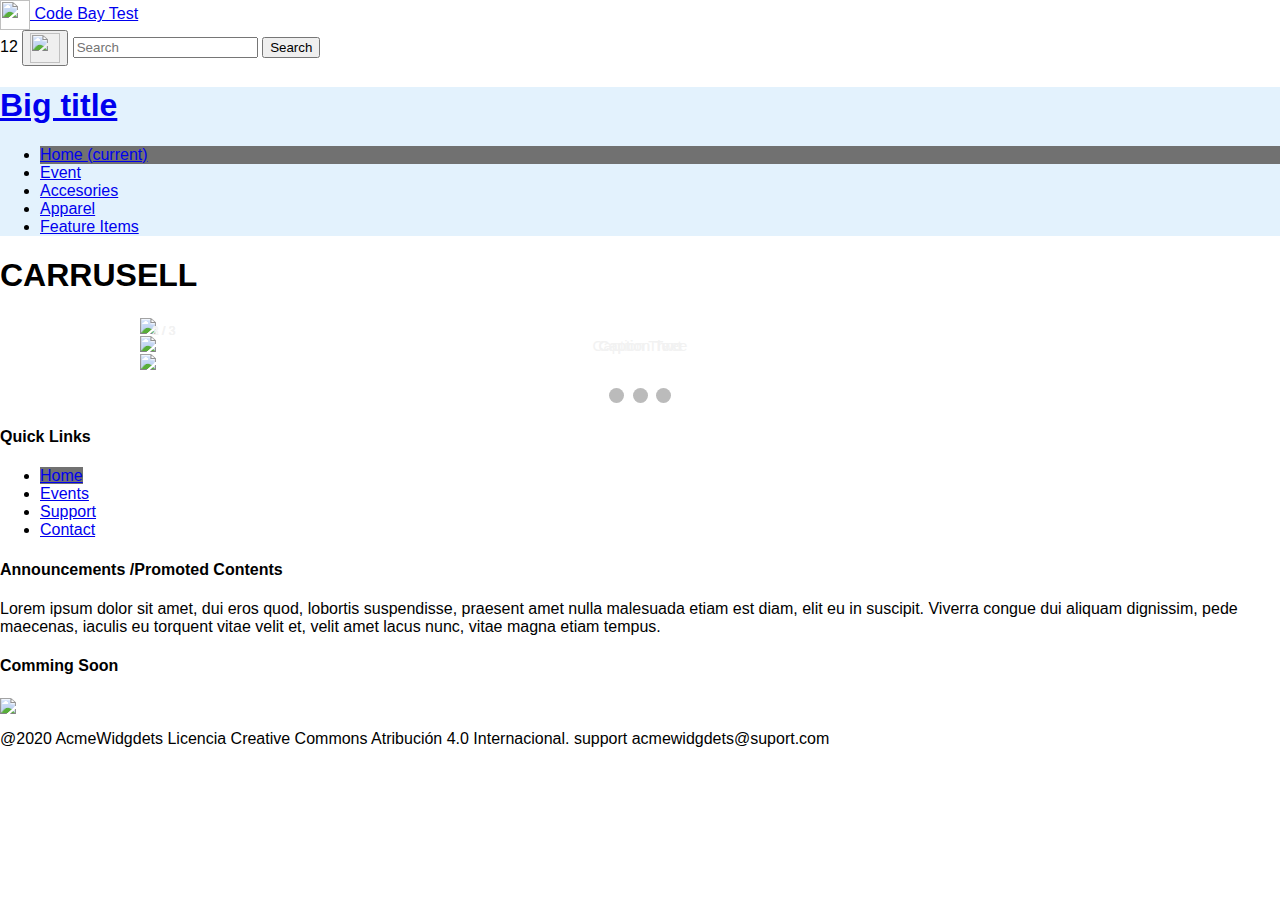
==== index.html @ 85207d24 "add ++" ====
<!DOCTYPE html>
<html lang="en">

<head>
 <meta charset="UTF-8">
 <meta name="viewport" content="width=device-width, initial-scale=1.0">
 <meta http-equiv="X-UA-Compatible" content="ie=edge">

 <link rel="stylesheet" href="css/bootstrap.min.css">
 <link rel="stylesheet" href="css/style.css">

 <script defer src="js/jquery-3.4.1.slim.min.js"></script>
 <script defer src="js/popper.min.js"></script>
 <script defer src="js/bootstrap.min.js"></script>
 <script defer src="js/main.js"></script>

 <title>Code Bay Test jmb</title>
</head>

<body>
 <nav class="navbar navbar-dark bg-secondary">
  <a class="navbar-brand" href="#">
   <img src="assets/smile.svg" width="30" height="30" alt="">
   Code Bay Test
  </a>
  <form class="form-inline">

   <span class="badge badge-secondary">12</span>

   <button type="button" class="btn btn-lg btn-outline-light" data-toggle="popover" title="Popover title"
    data-content="And here's some amazing content. It's very engaging. Right?">
    <img src="assets/shopping-cart.svg" width="30" height="30" alt="">
   </button>

   <input class="form-control mr-sm-2" type="search" placeholder="Search" aria-label="Search">
   <button class="btn btn-outline-success my-2 my-sm-0" type="submit">Search</button>
  </form>
 </nav>


 <div>
  <nav class="navbar navbar-light" style="background-color: #e3f2fd;"">
   <a class=" navbar-brand" href="#">
   <span>
    <h1>Big title</h1>
   </span>
   </a>
   <ul class="nav justify-content-end">
    <li class="nav-item active">
     <a class="nav-link" href="#">Home <span class="sr-only">(current)</span></a>
    </li>
    <li class="nav-item">
     <a class="nav-link" href="#">Event</a>
    </li>
    <li class="nav-item">
     <a class="nav-link" href="#">Accesories</a>
    </li>
    <li class="nav-item">
     <a class="nav-link" href="#">Apparel</a>
    </li>
    <li class="nav-item">
     <a class="nav-link" href="#">Feature Items</a>
   </ul>
  </nav>
 </div>

 <div class="container">
  <h1>CARRUSELL</h1>

  <div class="slideshow-container">

   <div class="mySlides ">
    <div class="numbertext">1 / 3</div>
    <img src="http://placekitten.com/g/600/600">
    <div class="text">Caption Text</div>
   </div>

   <div class="mySlides ">
    <div class="numbertext">2 / 3</div>
    <img src="http://placekitten.com/600/600">
    <div class="text">Caption Two</div>
   </div>

   <div class="mySlides ">
    <div class="numbertext">3 / 3</div>
    <img src="http://placekitten.com/g/600/600">
    <div class="text">Caption Three</div>
   </div>

   <a class="prev" onclick="plusSlides(-1)">&#10094;</a>
   <a class="next" onclick="plusSlides(1)">&#10095;</a>

  </div>
  <br>

  <div style="text-align:center">
   <span class="dot" onclick="currentSlide(1)"></span>
   <span class="dot" onclick="currentSlide(2)"></span>
   <span class="dot" onclick="currentSlide(3)"></span>
  </div>

 </div>






 <!-- footer -->
 <nav class="navbar  navbar-light bg-light">

  <div class="row">

   <div class="col-4">
    <h4><strong>Quick Links</strong></h4>
    <ul class="nav flex-column">
     <li class="nav-item">
      <a class="nav-link active" href="#">Home</a>
     </li>
     <li class="nav-item">
      <a class="nav-link" href="#">Events</a>
     </li>
     <li class="nav-item">
      <a class="nav-link" href="#">Support</a>
     </li>
     <li class="nav-item">
      <a class="nav-link" href=" #">Contact</a>
     </li>
    </ul>
   </div>

   <div class="col-4">
    <h4><strong>Announcements /Promoted Contents</strong></h4>
    <span>
     Lorem ipsum dolor sit amet, dui eros quod, lobortis suspendisse, praesent amet nulla malesuada etiam est diam,
     elit eu in suscipit. Viverra congue dui aliquam dignissim, pede maecenas, iaculis eu torquent vitae velit et,
     velit amet lacus nunc, vitae magna etiam tempus.
    </span>
   </div>

   <div class="col-4 text-right">
    <h4><strong>Comming Soon</strong></h4>
    <img src="assets/img/900.jpg" width="200" class="" />
   </div>

  </div>
 </nav>
 <!-- fixed-bottom -->
 <div class=" row justify-content-center">
  <p class="text-muted text-center">
   @2020 AcmeWidgdets
   <span>
    Licencia Creative Commons Atribución 4.0 Internacional.
   </span>
   <span>support acmewidgdets@suport.com</span>
  </p>
 </div>


</body>


</html>

<!-- justify-content-end -->
<!-- <form class="navbar navbar-expand-lg navbar-light bg-light "> -->
<!-- <button class="navbar-toggler" type="button" data-toggle="collapse" data-target="#navbarSupportedContent"
  aria-controls="navbarSupportedContent" aria-expanded="false" aria-label="Toggle navigation">
  <span class="navbar-toggler-icon"></span>
 </button> -->
<!-- <div class="justify-content-end collapse navbar-collapse" id="navbarSupportedContent"> -->
<!-- <ul class="navbar-nav justify-content-end">
  <li class="nav-item active">
   <a class="nav-link" href="#">Home <span class="sr-only">(current)</span></a>
  </li>
  <li class="nav-item">
   <a class="nav-link" href="#">Event</a>
  </li>
  <li class="nav-item">
   <a class="nav-link" href="#">Accesories</a>
  </li>
  <li class="nav-item">
   <a class="nav-link" href="#">Apparel</a>
  </li>
  <li class="nav-item">
   <a class="nav-link" href="#">Feature Items</a>
  </li>
 </ul> -->

<!-- </form> -->
<!-- 
 <li class="nav-item dropdown">
     <a class="nav-link dropdown-toggle" href="#" id="navbarDropdown" role="button" data-toggle="dropdown"
     aria-haspopup="true" aria-expanded="false"> Dropdown
     </a>
     <div class="dropdown-menu" aria-labelledby="navbarDropdown">
      <a class="dropdown-item" href="#">Action</a>
      <a class="dropdown-item" href="#">Another action</a>
      <div class="dropdown-divider"></div>
      <a class="dropdown-item" href="#">Something else here</a>
     </div>
    </li> -->
---- css/style.css ----
/* latin-ext
@font-face {
 font-family: 'Lato';
 font-style: normal;
 font-weight: 400;
 src: local('Lato Regular'), local('Lato-Regular'), url(https://fonts.gstatic.com/s/lato/v16/S6uyw4BMUTPHjxAwXjeu.woff2) format('woff2');
 unicode-range: U+0100-024F, U+0259, U+1E00-1EFF, U+2020, U+20A0-20AB, U+20AD-20CF, U+2113, U+2C60-2C7F, U+A720-A7FF;
}

@font-face {
 font-family: 'Lato';
 font-style: normal;
 font-weight: 400;
 src: local('Lato Regular'), local('Lato-Regular'), url(https://fonts.gstatic.com/s/lato/v16/S6uyw4BMUTPHjx4wXg.woff2) format('woff2');
 unicode-range: U+0000-00FF, U+0131, U+0152-0153, U+02BB-02BC, U+02C6, U+02DA, U+02DC, U+2000-206F, U+2074, U+20AC, U+2122, U+2191, U+2193, U+2212, U+2215, U+FEFF, U+FFFD;
} */

* {box-sizing: border-box}
body {font-family: Verdana, sans-serif; margin:0}
/* .mySlides {display: none} */
img {vertical-align: middle;}

/* Slideshow container */
.slideshow-container {
  max-width: 1000px;
  position: relative;
  margin: auto;
}

/* Next & previous buttons */
.prev, .next {
  cursor: pointer;
  position: absolute;
  top: 50%;
  width: auto;
  padding: 16px;
  margin-top: -22px;
  color: white;
  font-weight: bold;
  font-size: 18px;
  transition: 0.6s ease;
  border-radius: 0 3px 3px 0;
  user-select: none;
}

/* Position the "next button" to the right */
.next {
  right: 0;
  border-radius: 3px 0 0 3px;
}

/* On hover, add a black background color with a little bit see-through */
.prev:hover, .next:hover {
  background-color: rgba(0,0,0,0.8);
}

/* Caption text */
.text {
  color: #f2f2f2;
  font-size: 15px;
  padding: 8px 12px;
  position: absolute;
  bottom: 8px;
  width: 100%;
  text-align: center;
}

/* Number text (1/3 etc) */
.numbertext {
  color: #f2f2f2;
  font-size: 12px;
  padding: 8px 12px;
  position: absolute;
  top: 0;
}

/* The dots/bullets/indicators */
.dot {
  cursor: pointer;
  height: 15px;
  width: 15px;
  margin: 0 2px;
  background-color: #bbb;
  border-radius: 50%;
  display: inline-block;
  transition: background-color 0.6s ease;
}

.active, .dot:hover {
  background-color: #717171;
}

/* Fading animation */
.fade {
  -webkit-animation-name: fade;
  -webkit-animation-duration: 1.5s;
  animation-name: fade;
  animation-duration: 1.5s;
}

@-webkit-keyframes fade {
  from {opacity: .4} 
  to {opacity: 1}
}

@keyframes fade {
  from {opacity: .4} 
  to {opacity: 1}
}

/* On smaller screens, decrease text size */
@media only screen and (max-width: 300px) {
  .prev, .next,.text {font-size: 11px}
}
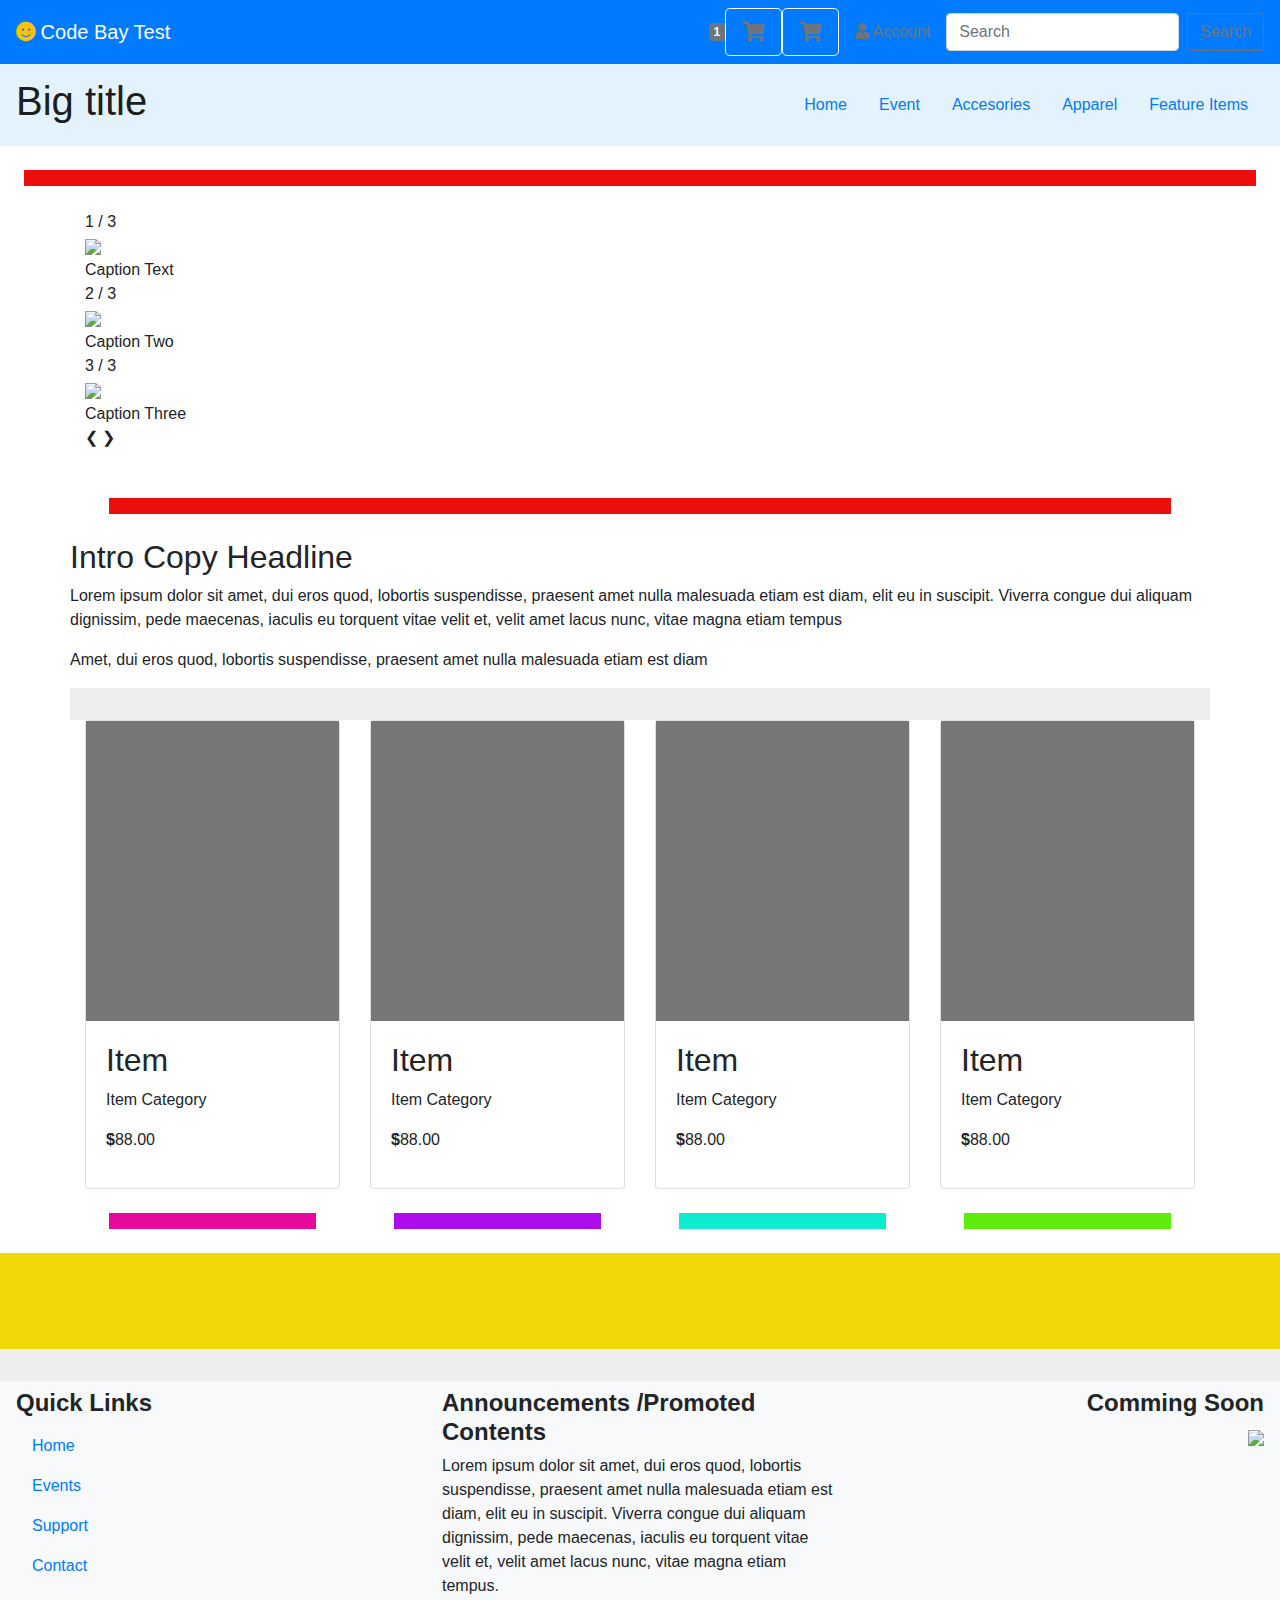
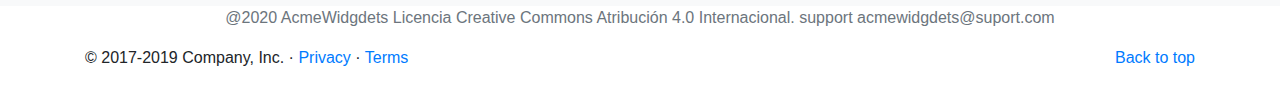
==== commit 6a12c677: "add ++" ====
--- a/index.html
+++ b/index.html
@@ -2,163 +2,449 @@
 <html lang="en">
 
 <head>
- <meta charset="UTF-8">
- <meta name="viewport" content="width=device-width, initial-scale=1.0">
- <meta http-equiv="X-UA-Compatible" content="ie=edge">
-
- <link rel="stylesheet" href="css/bootstrap.min.css">
- <link rel="stylesheet" href="css/style.css">
-
- <script defer src="js/jquery-3.4.1.slim.min.js"></script>
- <script defer src="js/popper.min.js"></script>
- <script defer src="js/bootstrap.min.js"></script>
- <script defer src="js/main.js"></script>
-
- <title>Code Bay Test jmb</title>
+  <meta charset="UTF-8">
+  <meta name="viewport" content="width=device-width, initial-scale=1.0">
+  <meta http-equiv="X-UA-Compatible" content="ie=edge">
+
+  <link rel="stylesheet" href="css/bootstrap/css/bootstrap.min.css">
+  <link href="css/css/all.css" rel="stylesheet">
+
+  <link rel="stylesheet" href="css/style.scss">
+
+  <script defer src="js/jquery-3.4.1.slim.min.js"></script>
+  <script defer src="js/popper.min.js"></script>
+  <script defer src="css/bootstrap/js/bootstrap.min.js"></script>
+  <script defer src="js/main.js"></script>
+
+  <title>Code Bay Test jmb</title>
 </head>
 
 <body>
- <nav class="navbar navbar-dark bg-secondary">
-  <a class="navbar-brand" href="#">
-   <img src="assets/smile.svg" width="30" height="30" alt="">
-   Code Bay Test
-  </a>
-  <form class="form-inline">
-
-   <span class="badge badge-secondary">12</span>
-
-   <button type="button" class="btn btn-lg btn-outline-light" data-toggle="popover" title="Popover title"
+  <nav class="navbar navbar-dark bg-primary">
+    <a class="navbar-brand" href="#">
+      <i class="fas fa-smile text-warning"></i>
+      <span>Code Bay Test</span>
+    </a>
+    <form class="form-inline">
+
+      <span mx-5 class="badge badge-secondary">1</span>
+
+      <!-- <button type="button" class="btn btn-lg btn-outline-light" 
+        data-toggle="modal" data-target="#exampleModal">
+        
+      </button> -->
+
+      <button type="button" class="btn btn-lg btn-outline-light" data-toggle="modal" data-target="#staticBackdrop">
+        <i class="fas fa-shopping-cart text-secondary"></i>
+      </button>
+      <!-- 
+   <button type="button" class="btn btn-lg btn-outline-light" 
+   data-toggle="popover" title="Popover title"
     data-content="And here's some amazing content. It's very engaging. Right?">
     <img src="assets/shopping-cart.svg" width="30" height="30" alt="">
-   </button>
-
-   <input class="form-control mr-sm-2" type="search" placeholder="Search" aria-label="Search">
-   <button class="btn btn-outline-success my-2 my-sm-0" type="submit">Search</button>
-  </form>
- </nav>
-
-
- <div>
-  <nav class="navbar navbar-light" style="background-color: #e3f2fd;"">
-   <a class=" navbar-brand" href="#">
-   <span>
-    <h1>Big title</h1>
-   </span>
-   </a>
-   <ul class="nav justify-content-end">
-    <li class="nav-item active">
-     <a class="nav-link" href="#">Home <span class="sr-only">(current)</span></a>
-    </li>
-    <li class="nav-item">
-     <a class="nav-link" href="#">Event</a>
-    </li>
-    <li class="nav-item">
-     <a class="nav-link" href="#">Accesories</a>
-    </li>
-    <li class="nav-item">
-     <a class="nav-link" href="#">Apparel</a>
-    </li>
-    <li class="nav-item">
-     <a class="nav-link" href="#">Feature Items</a>
-   </ul>
+   </button> -->
+
+      <div class="dropdown">
+        <a class="btn btn-lg btn-outline-light" href="#" role="button" id="dropdownMenuLink" data-toggle="dropdown"
+          aria-haspopup="true" aria-expanded="false">
+          <i class="fas fa-shopping-cart text-secondary"></i>
+        </a>
+
+        <div class="dropdown-menu" aria-labelledby="dropdownMenuLink">
+          <!-- SHOPPING CART -->
+          <div class="card shopping-case">
+            <div class="card-header">
+              <strong> Buy (1 item)</strong>
+            </div>
+            <div class="card-body">
+              <div class="d-flex bd-highlight  card-title">
+                <div class=" bd-highlight">
+                  <h5>Special title treatment</h5>
+                </div>
+                <div class="bd-highlight"></div>
+                <div class="ml-auto  bd-highlight">
+                  <a href="" class="text-secondary">
+                    <i class="fas fa-info-circle text-secondary"></i>more Info</a>
+                </div>
+              </div>
+
+              <div class="row">
+                <div class="col-md-2">
+                  <img src="assets/img/900.jpg" alt="item" width="100" height="100">
+                </div>
+                <div class="col-md-6">
+                  <ul class="lista">
+                    <li>
+                      <h3>Item Name (just by me)</h3>Item
+                    </li>
+                    <li><span class="badge badge-info">best by article</span> in some category</li>
+                    <li>
+                      <p>In stock</p>
+                    </li>
+                    <li>
+                      <p><strong>Free shipping</strong> available </p>
+                    </li>
+                    <li>
+                      <div class="d-flex flex-row bd-highlight mb-3">
+                        <div class="p-2 bd-highlight"><a href="">Delete</a></div>
+                        <div class="p-2 bd-highlight"><a href="">ser mor similar items</a></div>
+                        <div class="p-2 bd-highlight"><a href="">save for later</a></div>
+                      </div>
+                    </li>
+                  </ul>
+                </div>
+                <div class="col-md-2">
+                  <h3>Cantidad 1</h3>
+                  <span>
+                    <a href=""> see description</a>
+                  </span>
+                </div>
+                <div class="col-md-2">
+                  <h2>$ 7,99</h2>
+                </div>
+              </div>
+              <!--row  -->
+              <div class="d-flex bd-highlight  card-title">
+                <div class=" bd-highlight">
+                  <button type="button" class="btn btn-outline-danger">Delete Item</button>
+                </div>
+                <div class="bd-highlight"></div>
+                <div class="ml-auto  bd-highlight">
+                  <button type="button" class="btn btn-outline-success">
+                    <i class="fas fa-shopping-cart text-secondary"></i>
+                    continue shopping</button>
+                </div>
+              </div>
+            </div>
+          </div>
+          <!-- SHOPPING CART -->
+        </div>
+      </div>
+
+
+
+      <a class="nav-link text-secondary" href="#">
+        <i class="fas fa-user text-secondary"></i>
+        <span>Account</span>
+      </a>
+
+      <input class="form-control mr-sm-2" type="search" placeholder="Search" aria-label="Search">
+      <button class="btn btn-outline-secondary my-2 my-sm-0" type="submit">Search</button>
+    </form>
   </nav>
- </div>
-
- <div class="container">
-  <h1>CARRUSELL</h1>
-
-  <div class="slideshow-container">
-
-   <div class="mySlides ">
-    <div class="numbertext">1 / 3</div>
-    <img src="http://placekitten.com/g/600/600">
-    <div class="text">Caption Text</div>
-   </div>
-
-   <div class="mySlides ">
-    <div class="numbertext">2 / 3</div>
-    <img src="http://placekitten.com/600/600">
-    <div class="text">Caption Two</div>
-   </div>
-
-   <div class="mySlides ">
-    <div class="numbertext">3 / 3</div>
-    <img src="http://placekitten.com/g/600/600">
-    <div class="text">Caption Three</div>
-   </div>
-
-   <a class="prev" onclick="plusSlides(-1)">&#10094;</a>
-   <a class="next" onclick="plusSlides(1)">&#10095;</a>
-
+
+
+  <div>
+    <nav class="navbar navbar-light" style="background-color: #e3f2fd;"">
+    <a class=" navbar-brand" href="#">
+      <span class="title">
+        <h1>Big title</h1>
+      </span>
+      </a>
+      <ul class="nav justify-content-end">
+        <li class="nav-item active">
+          <a class="nav-link" href="#">Home <span class="sr-only">(current)</span></a>
+        </li>
+        <li class="nav-item">
+          <a class="nav-link" href="#">Event</a>
+        </li>
+        <li class="nav-item">
+          <a class="nav-link" href="#">Accesories</a>
+        </li>
+        <li class="nav-item">
+          <a class="nav-link" href="#">Apparel</a>
+        </li>
+        <li class="nav-item">
+          <a class="nav-link" href="#">Feature Items</a>
+      </ul>
+    </nav>
   </div>
-  <br>
-
-  <div style="text-align:center">
-   <span class="dot" onclick="currentSlide(1)"></span>
-   <span class="dot" onclick="currentSlide(2)"></span>
-   <span class="dot" onclick="currentSlide(3)"></span>
+
+  <!-- divisor -->
+
+
+
+  <div class="m-4  p-2" style="background-color: rgb(236, 13, 13);"></div>
+
+  <div class="container">
+
+    <div class="slideshow-container">
+
+      <div class="mySlides ">
+        <div class="numbertext">1 / 3</div>
+        <img src="http://placekitten.com/g/1000/600">
+        <div class="text">Caption Text</div>
+      </div>
+
+      <div class="mySlides ">
+        <div class="numbertext">2 / 3</div>
+        <img src="http://placekitten.com/1000/600">
+        <div class="text">Caption Two</div>
+      </div>
+
+      <div class="mySlides ">
+        <div class="numbertext">3 / 3</div>
+        <img src="http://placekitten.com/g/1000/600">
+        <div class="text">Caption Three</div>
+      </div>
+
+      <a class="prev" onclick="plusSlides(-1)">&#10094;</a>
+      <a class="next" onclick="plusSlides(1)">&#10095;</a>
+
+    </div>
+    <br>
+
+    <div style="text-align:center">
+      <span class="dot" onclick="currentSlide(1)"></span>
+      <span class="dot" onclick="currentSlide(2)"></span>
+      <span class="dot" onclick="currentSlide(3)"></span>
+    </div>
+    <!-- carrussel -->
+    <!-- <div class="w-auto p-3" style="background-color: #eee;"></div> -->
+    <!-- divisor -->
+    <div class="m-4  p-2" style="background-color: rgb(236, 13, 13);"></div>
+
+    <!-- product  -->
+    <div class="row">
+      <section class="text-wrap">
+        <h2>Intro Copy Headline</h2>
+        <p>Lorem ipsum dolor sit amet, dui eros quod, lobortis suspendisse, praesent amet nulla malesuada etiam est
+          diam,
+          elit eu in suscipit. Viverra congue dui aliquam dignissim, pede maecenas, iaculis eu torquent vitae velit et,
+          velit amet lacus nunc, vitae magna etiam tempus</p>
+        <p>Amet, dui eros quod, lobortis suspendisse, praesent amet nulla malesuada etiam est diam</p>
+        <div class="w-auto p-3" style="background-color: #eee;"></div>
+      </section>
+
+      <div class="col-lg-3">
+        <div class="card" style="width: 100%;">
+          <!-- <img src="..." class="card-img-top" alt="..."> -->
+          <svg class="bd-placeholder-img img-fluid" width="100%" height="300" xmlns="http://www.w3.org/2000/svg"
+            preserveAspectRatio="xMidYMid slice" focusable="false" role="img" aria-label="Placeholder: 140x140">
+            <title>Placeholder</title>
+            <rect width="100%" height="100%" fill="#777"></rect><text x="50%" y="50%" fill="#777"
+              dy=".3em">140x140</text>
+          </svg>
+          <div class="card-body">
+            <h2>Item</h2>
+            <p>Item Category </p>
+            <p> <strong>$</strong><span>88.00</span></p>
+          </div>
+        </div>
+        <div class="m-4  p-2" style="background-color: rgb(230, 9, 156);"></div>
+      </div><!-- /.col-lg-4 -->
+
+      <div class="col-lg-3">
+        <div class="card" style="width: 100%;">
+          <!-- <img src="..." class="card-img-top" alt="..."> -->
+          <svg class="bd-placeholder-img img-fluid" width="100%" height="300" xmlns="http://www.w3.org/2000/svg"
+            preserveAspectRatio="xMidYMid slice" focusable="false" role="img" aria-label="Placeholder: 140x140">
+            <title>Placeholder</title>
+            <rect width="100%" height="100%" fill="#777"></rect><text x="50%" y="50%" fill="#777"
+              dy=".3em">140x140</text>
+          </svg>
+          <div class="card-body">
+            <h2>Item</h2>
+            <p>Item Category </p>
+            <p> <strong>$</strong><span>88.00</span></p>
+          </div>
+        </div>
+        <div class="m-4  p-2" style="background-color: rgb(173, 13, 236);"></div>
+      </div><!-- /.col-lg-4 -->
+
+      <div class="col-lg-3">
+        <div class="card" style="width: 100%;">
+          <!-- <img src="..." class="card-img-top" alt="..."> -->
+          <svg class="bd-placeholder-img img-fluid" width="100%" height=" 300" xmlns="http://www.w3.org/2000/svg"
+            preserveAspectRatio="xMidYMid slice" focusable="false" role="img" aria-label="Placeholder: 140x140">
+            <title>Placeholder</title>
+            <rect width="100%" height="100%" fill="#777"></rect><text x="50%" y="50%" fill="#777"
+              dy=".3em">140x140</text>
+          </svg>
+          <div class="card-body">
+            <h2>Item</h2>
+            <p>Item Category </p>
+            <p> <strong>$</strong><span>88.00</span></p>
+          </div>
+        </div>
+        <div class="m-4  p-2" style="background-color: rgb(13, 236, 206);"></div>
+      </div>
+
+      <div class="col-lg-3">
+        <div class="card" style="width: 100%;">
+          <!-- <img src="..." class="card-img-top" alt="..."> -->
+          <svg class="bd-placeholder-img img-fluid" width="100%" height=" 300" xmlns="http://www.w3.org/2000/svg"
+            preserveAspectRatio="xMidYMid slice" focusable="false" role="img" aria-label="Placeholder: 140x140">
+            <title>Placeholder</title>
+            <rect width="100%" height="100%" fill="#777"></rect><text x="50%" y="50%" fill="#777"
+              dy=".3em">140x140</text>
+          </svg>
+          <div class="card-body">
+            <h2>Item</h2>
+            <p>Item Category </p>
+            <p> <strong>$</strong><span>88.00</span></p>
+          </div>
+        </div>
+        <div class="m-4  p-2" style="background-color: rgb(95, 236, 13);"></div>
+      </div><!-- /.col-lg-4 -->
+
+    </div>
+
+    <!--content  -->
   </div>
 
- </div>
-
-
-
-
-
-
- <!-- footer -->
- <nav class="navbar  navbar-light bg-light">
-
-  <div class="row">
-
-   <div class="col-4">
-    <h4><strong>Quick Links</strong></h4>
-    <ul class="nav flex-column">
-     <li class="nav-item">
-      <a class="nav-link active" href="#">Home</a>
-     </li>
-     <li class="nav-item">
-      <a class="nav-link" href="#">Events</a>
-     </li>
-     <li class="nav-item">
-      <a class="nav-link" href="#">Support</a>
-     </li>
-     <li class="nav-item">
-      <a class="nav-link" href=" #">Contact</a>
-     </li>
-    </ul>
-   </div>
-
-   <div class="col-4">
-    <h4><strong>Announcements /Promoted Contents</strong></h4>
-    <span>
-     Lorem ipsum dolor sit amet, dui eros quod, lobortis suspendisse, praesent amet nulla malesuada etiam est diam,
-     elit eu in suscipit. Viverra congue dui aliquam dignissim, pede maecenas, iaculis eu torquent vitae velit et,
-     velit amet lacus nunc, vitae magna etiam tempus.
-    </span>
-   </div>
-
-   <div class="col-4 text-right">
-    <h4><strong>Comming Soon</strong></h4>
-    <img src="assets/img/900.jpg" width="200" class="" />
-   </div>
-
+  <div class="m-auto  p-5" style="background-color: rgb(240, 216, 6);"></div>
+  <div class="w-auto p-3" style="background-color: #eee"></div>
+
+
+  <!-- footer -->
+  <nav class="navbar  navbar-light bg-light">
+
+    <div class="row">
+
+      <div class="col-4">
+        <h4><strong>Quick Links</strong></h4>
+        <ul class="nav flex-column">
+          <li class="nav-item">
+            <a class="nav-link active" href="#">Home</a>
+          </li>
+          <li class="nav-item">
+            <a class="nav-link" href="#">Events</a>
+          </li>
+          <li class="nav-item">
+            <a class="nav-link" href="#">Support</a>
+          </li>
+          <li class="nav-item">
+            <a class="nav-link" href=" #">Contact</a>
+          </li>
+        </ul>
+      </div>
+
+      <div class="col-4">
+        <h4><strong>Announcements /Promoted Contents</strong></h4>
+        <span>
+          Lorem ipsum dolor sit amet, dui eros quod, lobortis suspendisse, praesent amet nulla malesuada etiam est diam,
+          elit eu in suscipit. Viverra congue dui aliquam dignissim, pede maecenas, iaculis eu torquent vitae velit et,
+          velit amet lacus nunc, vitae magna etiam tempus.
+        </span>
+      </div>
+
+      <div class="col-4 text-right">
+        <h4><strong>Comming Soon</strong></h4>
+        <img src="assets/img/900.jpg" width="200" class="" />
+      </div>
+
+    </div>
+  </nav>
+  <!-- fixed-bottom -->
+  <div class=" row justify-content-center">
+    <p class="text-muted text-center">
+      @2020 AcmeWidgdets
+      <span>
+        Licencia Creative Commons Atribución 4.0 Internacional.
+      </span>
+      <span>support acmewidgdets@suport.com</span>
+    </p>
   </div>
- </nav>
- <!-- fixed-bottom -->
- <div class=" row justify-content-center">
-  <p class="text-muted text-center">
-   @2020 AcmeWidgdets
-   <span>
-    Licencia Creative Commons Atribución 4.0 Internacional.
-   </span>
-   <span>support acmewidgdets@suport.com</span>
-  </p>
- </div>
-
-
+
+  <footer class="container">
+    <p class="float-right"><a href="#">Back to top</a></p>
+    <p>© 2017-2019 Company, Inc. · <a href="#">Privacy</a> · <a href="#">Terms</a></p>
+  </footer>
 </body>
 
+<!-- MODAL shopping-cart -->
+<div class="modal fade" id="staticBackdrop" data-backdrop="static" tabindex="-1" role="dialog"
+  aria-labelledby="staticBackdropLabel" aria-hidden="true">
+  <div class="modal-dialog  modal-dialog-scrollable" role="document">
+
+    <div class="modal-content">
+      <div class="modal-header">
+        <h5 class="modal-title" id="exampleModalScrollableTitle">Modal title</h5>
+        <button type="button" class="close" data-dismiss="modal" aria-label="Close">
+          <span aria-hidden="true">&times;</span>
+        </button>
+      </div>
+      <div class="modal-body">
+        <!-- SHOPPING CART -->
+        <div class="card shopping-case">
+          <div class="card-header">
+            <strong> Buy (1 item)</strong>
+          </div>
+          <div class="card-body">
+            <div class="d-flex bd-highlight  card-title">
+              <div class=" bd-highlight">
+                <h5>Special title treatment</h5>
+              </div>
+              <div class="bd-highlight"></div>
+              <div class="ml-auto  bd-highlight">
+                <a href="" class="text-secondary">
+                  <i class="fas fa-info-circle text-secondary"></i>more Info</a>
+              </div>
+            </div>
+
+            <div class="row">
+              <div class="col-md-2">
+                <img src="assets/img/900.jpg" alt="item" width="100" height="100">
+              </div>
+              <div class="col-md-6">
+                <ul class="lista">
+                  <li>
+                    <h3>Item Name (just by me)</h3>Item
+                  </li>
+                  <li><span class="badge badge-info">best by article</span> in some category</li>
+                  <li>
+                    <p>In stock</p>
+                  </li>
+                  <li>
+                    <p><strong>Free shipping</strong> available </p>
+                  </li>
+                  <li>
+                    <div class="d-flex flex-row bd-highlight mb-3">
+                      <div class="p-2 bd-highlight"><a href="">Delete</a></div>
+                      <div class="p-2 bd-highlight"><a href="">ser mor similar items</a></div>
+                      <div class="p-2 bd-highlight"><a href="">save for later</a></div>
+                    </div>
+                  </li>
+                </ul>
+              </div>
+              <div class="col-md-2">
+                <h3>Cantidad 1</h3>
+                <span>
+                  <a href=""> see description</a>
+                </span>
+              </div>
+              <div class="col-md-2">
+                <h2>$ 7,99</h2>
+              </div>
+            </div>
+            <!--row  -->
+            <div class="d-flex bd-highlight  card-title">
+              <div class=" bd-highlight">
+                <button type="button" class="btn btn-outline-danger">Delete Item</button>
+              </div>
+              <div class="bd-highlight"></div>
+              <div class="ml-auto  bd-highlight">
+                <button type="button" class="btn btn-outline-success">
+                  <i class="fas fa-shopping-cart text-secondary"></i>
+                  continue shopping</button>
+              </div>
+            </div>
+          </div>
+        </div>
+        <!-- SHOPPING CART -->
+
+
+      </div>
+      <div class="modal-footer">
+        <button type="button" class="btn btn-secondary" data-dismiss="modal">Close</button>
+        <button type="button" class="btn btn-primary">Save changes</button>
+      </div>
+    </div>
+
+  </div>
+</div>
+<!-- MODAL shopping-cart -->
 
 </html>
 
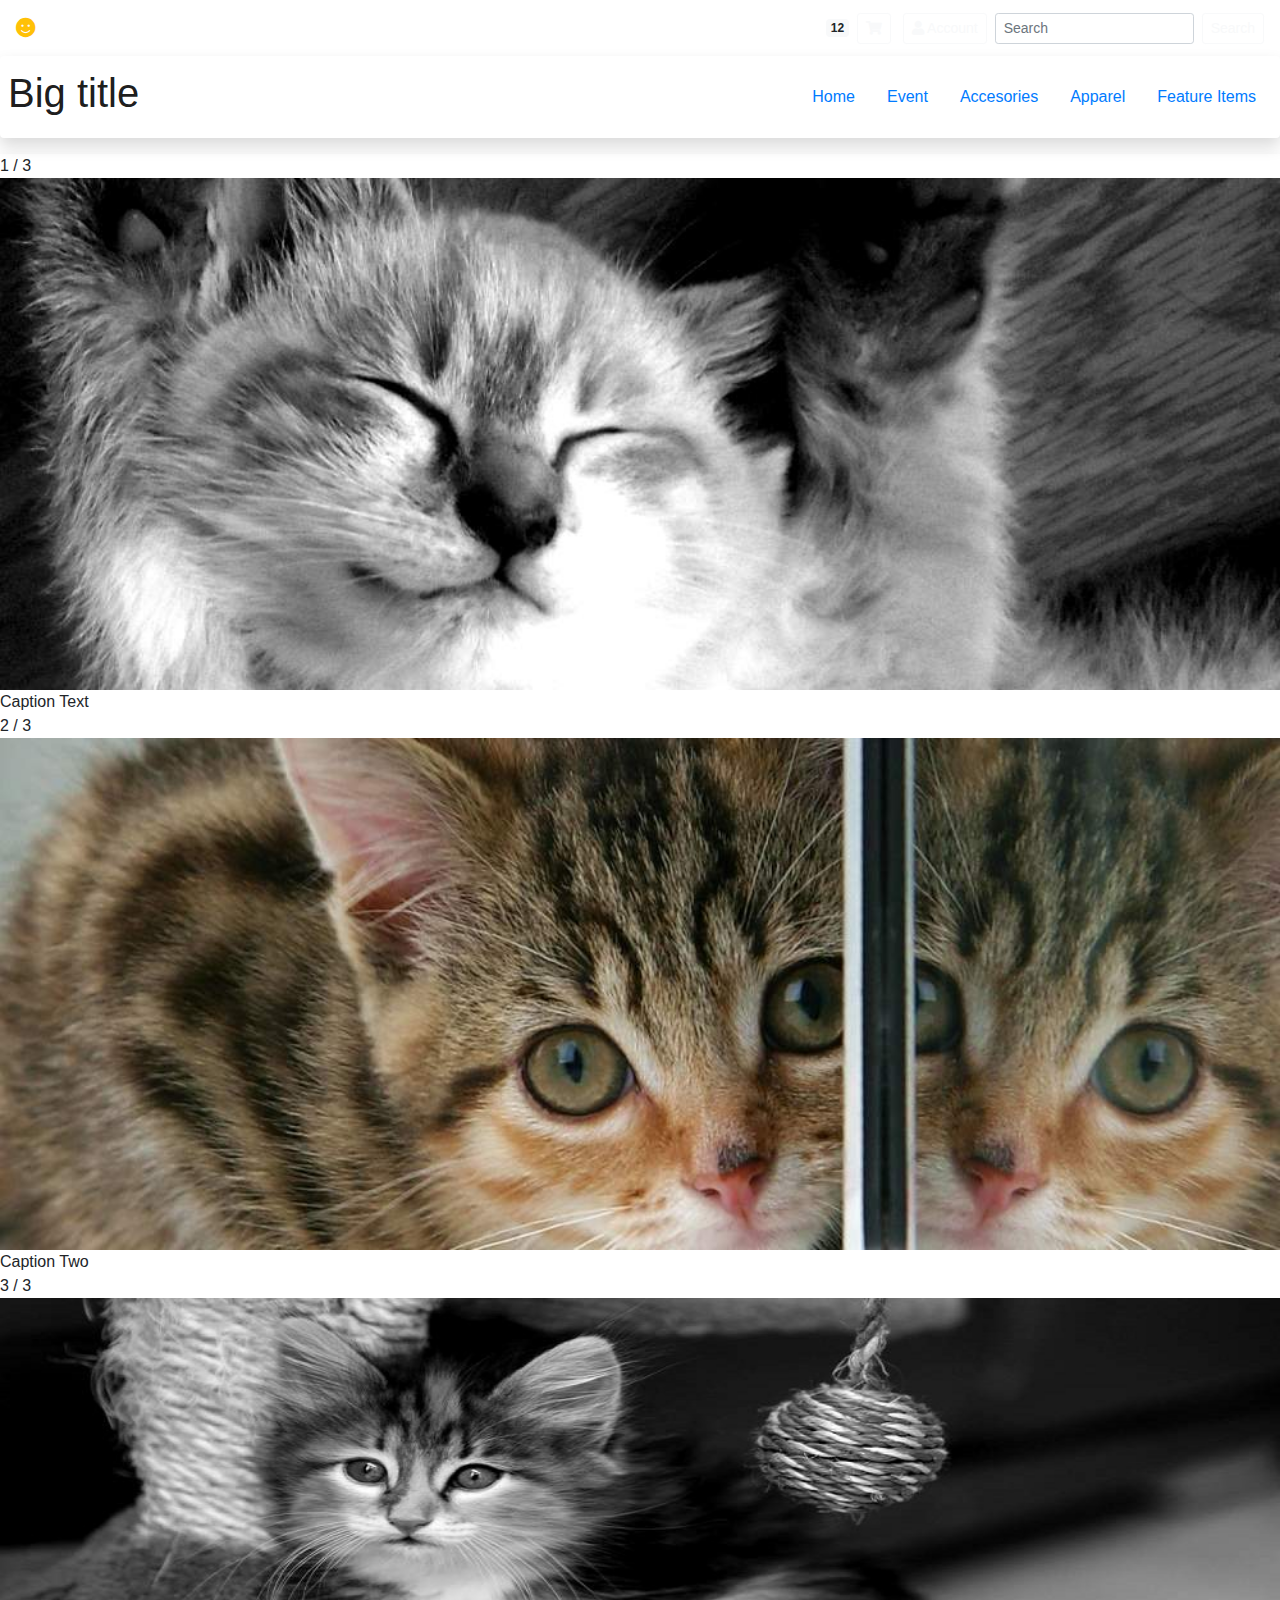
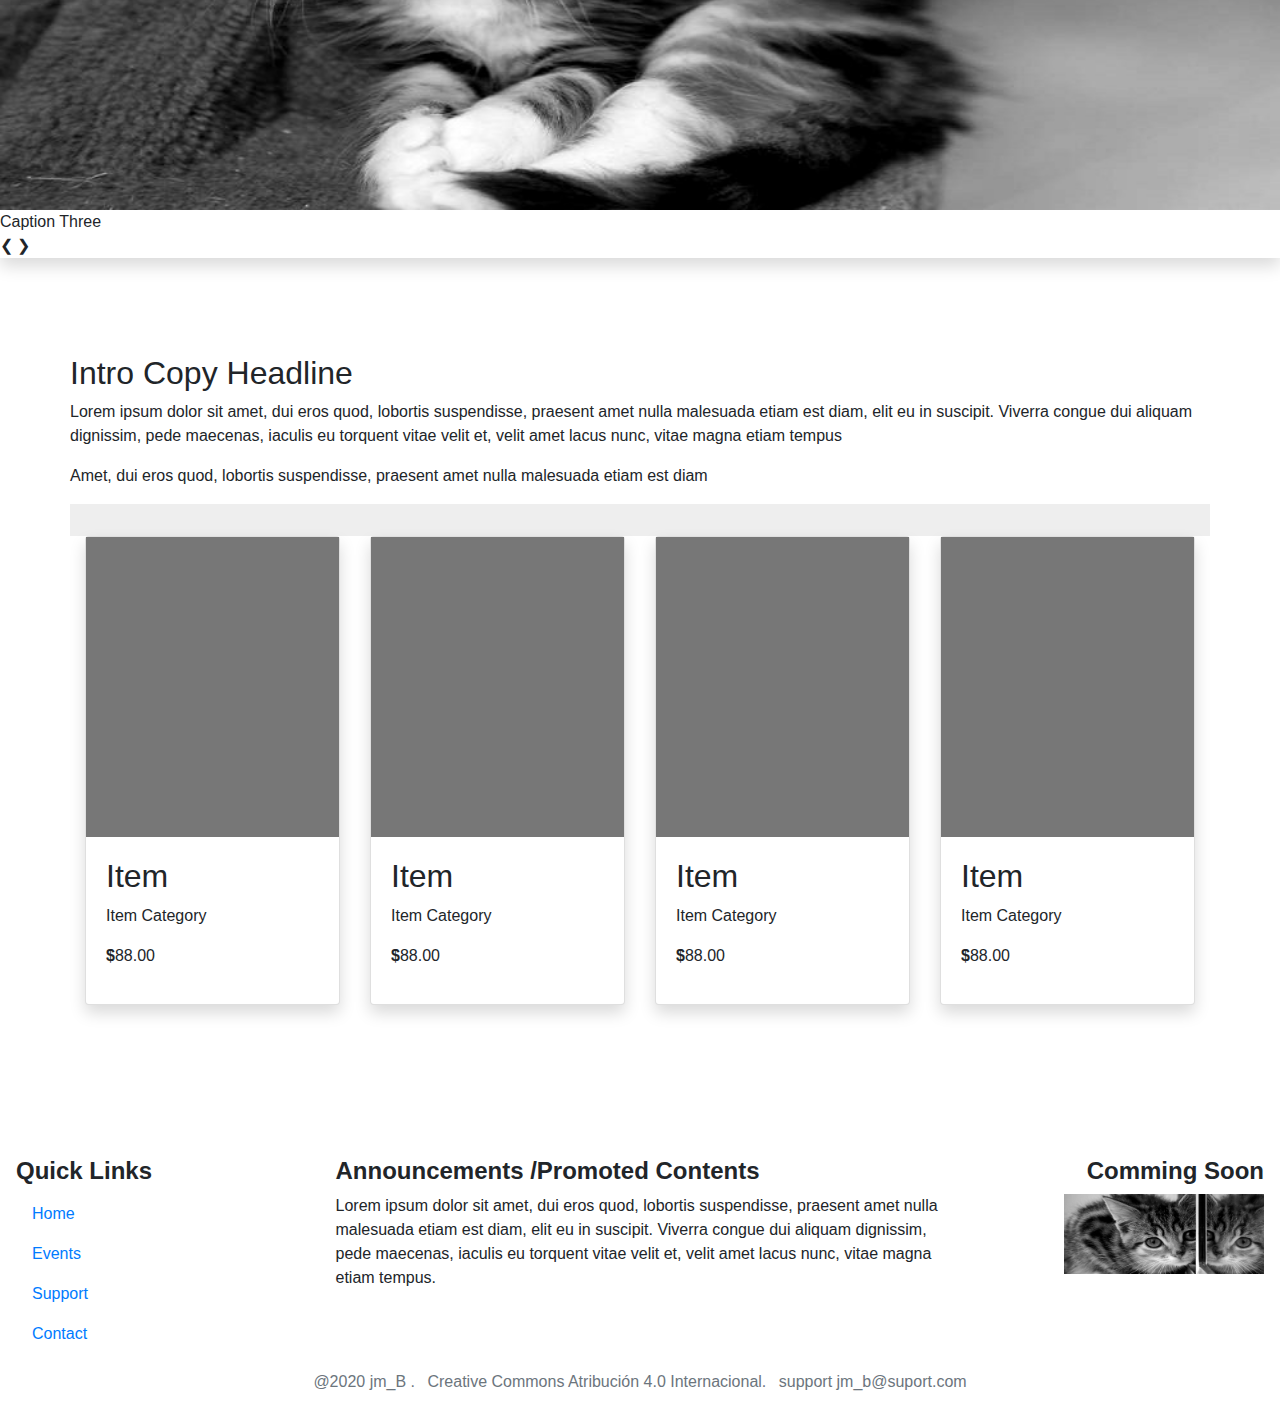
==== commit ad88f051: "add ++" ====
--- a/index.html
+++ b/index.html
@@ -20,193 +20,102 @@
 </head>
 
 <body>
-  <nav class="navbar navbar-dark bg-primary">
-    <a class="navbar-brand" href="#">
+  <nav class="navbar navbar-dark primary_bg">
+    <span class="navbar-brand" href="#">
       <i class="fas fa-smile text-warning"></i>
-      <span>Code Bay Test</span>
-    </a>
+      <span class="text_grey">Code Bay Test</span>
+    </span>
     <form class="form-inline">
 
-      <span mx-5 class="badge badge-secondary">1</span>
-
-      <!-- <button type="button" class="btn btn-lg btn-outline-light" 
-        data-toggle="modal" data-target="#exampleModal">
-        
-      </button> -->
-
-      <button type="button" class="btn btn-lg btn-outline-light" data-toggle="modal" data-target="#staticBackdrop">
-        <i class="fas fa-shopping-cart text-secondary"></i>
+      <span mx-5 class="badge badge-light text_secondary mx-1 ">12</span>
+      <button type="button" class="btn btn-sm btn-outline-light mx-1" data-toggle="modal" data-target="#staticBackdrop">
+        <i class="fas fa-shopping-cart color_grey"></i>
       </button>
-      <!-- 
-   <button type="button" class="btn btn-lg btn-outline-light" 
-   data-toggle="popover" title="Popover title"
-    data-content="And here's some amazing content. It's very engaging. Right?">
-    <img src="assets/shopping-cart.svg" width="30" height="30" alt="">
-   </button> -->
-
-      <div class="dropdown">
-        <a class="btn btn-lg btn-outline-light" href="#" role="button" id="dropdownMenuLink" data-toggle="dropdown"
-          aria-haspopup="true" aria-expanded="false">
-          <i class="fas fa-shopping-cart text-secondary"></i>
-        </a>
-
-        <div class="dropdown-menu" aria-labelledby="dropdownMenuLink">
-          <!-- SHOPPING CART -->
-          <div class="card shopping-case">
-            <div class="card-header">
-              <strong> Buy (1 item)</strong>
-            </div>
-            <div class="card-body">
-              <div class="d-flex bd-highlight  card-title">
-                <div class=" bd-highlight">
-                  <h5>Special title treatment</h5>
-                </div>
-                <div class="bd-highlight"></div>
-                <div class="ml-auto  bd-highlight">
-                  <a href="" class="text-secondary">
-                    <i class="fas fa-info-circle text-secondary"></i>more Info</a>
-                </div>
-              </div>
-
-              <div class="row">
-                <div class="col-md-2">
-                  <img src="assets/img/900.jpg" alt="item" width="100" height="100">
-                </div>
-                <div class="col-md-6">
-                  <ul class="lista">
-                    <li>
-                      <h3>Item Name (just by me)</h3>Item
-                    </li>
-                    <li><span class="badge badge-info">best by article</span> in some category</li>
-                    <li>
-                      <p>In stock</p>
-                    </li>
-                    <li>
-                      <p><strong>Free shipping</strong> available </p>
-                    </li>
-                    <li>
-                      <div class="d-flex flex-row bd-highlight mb-3">
-                        <div class="p-2 bd-highlight"><a href="">Delete</a></div>
-                        <div class="p-2 bd-highlight"><a href="">ser mor similar items</a></div>
-                        <div class="p-2 bd-highlight"><a href="">save for later</a></div>
-                      </div>
-                    </li>
-                  </ul>
-                </div>
-                <div class="col-md-2">
-                  <h3>Cantidad 1</h3>
-                  <span>
-                    <a href=""> see description</a>
-                  </span>
-                </div>
-                <div class="col-md-2">
-                  <h2>$ 7,99</h2>
-                </div>
-              </div>
-              <!--row  -->
-              <div class="d-flex bd-highlight  card-title">
-                <div class=" bd-highlight">
-                  <button type="button" class="btn btn-outline-danger">Delete Item</button>
-                </div>
-                <div class="bd-highlight"></div>
-                <div class="ml-auto  bd-highlight">
-                  <button type="button" class="btn btn-outline-success">
-                    <i class="fas fa-shopping-cart text-secondary"></i>
-                    continue shopping</button>
-                </div>
-              </div>
-            </div>
-          </div>
-          <!-- SHOPPING CART -->
-        </div>
-      </div>
-
-
-
-      <a class="nav-link text-secondary" href="#">
-        <i class="fas fa-user text-secondary"></i>
-        <span>Account</span>
-      </a>
-
-      <input class="form-control mr-sm-2" type="search" placeholder="Search" aria-label="Search">
-      <button class="btn btn-outline-secondary my-2 my-sm-0" type="submit">Search</button>
+
+      <button type="button" class="btn mx-2 btn-sm btn-outline-light" data-toggle="popover" title="User info"
+        data-content="username : pepe@mail.com">
+
+        <i class="fas fa-user color_grey"></i>
+        <span class="text_grey">Account</span>
+      </button>
+
+      <input class="form-control form-control-sm mr-sm-2" type="search" placeholder="Search" aria-label="Search">
+      <button class="btn btn-sm btn-outline-light my-2 my-sm-0" type="submit">Search</button>
     </form>
   </nav>
 
-
-  <div>
-    <nav class="navbar navbar-light" style="background-color: #e3f2fd;"">
-    <a class=" navbar-brand" href="#">
-      <span class="title">
-        <h1>Big title</h1>
-      </span>
-      </a>
-      <ul class="nav justify-content-end">
-        <li class="nav-item active">
-          <a class="nav-link" href="#">Home <span class="sr-only">(current)</span></a>
-        </li>
-        <li class="nav-item">
-          <a class="nav-link" href="#">Event</a>
-        </li>
-        <li class="nav-item">
-          <a class="nav-link" href="#">Accesories</a>
-        </li>
-        <li class="nav-item">
-          <a class="nav-link" href="#">Apparel</a>
-        </li>
-        <li class="nav-item">
-          <a class="nav-link" href="#">Feature Items</a>
-      </ul>
-    </nav>
+  <!-- style="background-color: #e3f2fd;" -->
+  <!-- nav bar -->
+  <nav class="navbar navbar-light light_bg elevation shadow p-2 mb-3 rounded">
+    <span class=" navbar-brand title text_primary">
+      <h1>Big title</h1>
+    </span>
+    <!-- active -->
+    <ul class="nav justify-content-end navigation">
+      <li class="nav-item ">
+        <a class="nav-link" href="#">Home <span class="sr-only">(current)</span></a>
+      </li>
+      <li class="nav-item">
+        <a class="nav-link" href="#">Event</a>
+      </li>
+      <li class="nav-item">
+        <a class="nav-link" href="#">Accesories</a>
+      </li>
+      <li class="nav-item">
+        <a class="nav-link" href="#">Apparel</a>
+      </li>
+      <li class="nav-item">
+        <a class="nav-link" href="#">Feature Items</a>
+    </ul>
+  </nav>
+
+  <!-- divisor -->
+  <!-- <div class="m-1"></div> -->
+
+  <div class="slideshow-container grey_bg shadow  mb-2 ">
+
+    <div class="mySlides">
+      <div class="numbertext">1 / 3</div>
+      <!-- <img src="http://placekitten.com/g/1000/400" width="100%"> -->
+      <img src="assets/img/400.jpg" width="100%">
+      <div class="text">Caption Text</div>
+    </div>
+
+    <div class="mySlides">
+      <div class="numbertext">2 / 3</div>
+      <!-- <img src="http://placekitten.com/1000/400" width="100%"> -->
+      <img src="assets/img/400_c.jpg" width="100%">
+      <div class="text">Caption Two</div>
+    </div>
+
+    <div class="mySlides">
+      <div class="numbertext">3 / 3</div>
+      <!-- <img src="http://placekitten.com/g/1000/600" width="100%"> -->
+      <img src="assets/img/600.jpg" width="100%">
+      <div class="text">Caption Three</div>
+    </div>
+
+    <span class="prev" onclick="plusSlides(-1)">&#10094;</span>
+    <span class="next" onclick="plusSlides(1)">&#10095;</span>
+
   </div>
-
-  <!-- divisor -->
-
-
-
-  <div class="m-4  p-2" style="background-color: rgb(236, 13, 13);"></div>
+  <br>
+
+  <div style="text-align:center">
+    <span class="dot" onclick="currentSlide(1)"></span>
+    <span class="dot" onclick="currentSlide(2)"></span>
+    <span class="dot" onclick="currentSlide(3)"></span>
+  </div>
 
   <div class="container">
-
-    <div class="slideshow-container">
-
-      <div class="mySlides ">
-        <div class="numbertext">1 / 3</div>
-        <img src="http://placekitten.com/g/1000/600">
-        <div class="text">Caption Text</div>
-      </div>
-
-      <div class="mySlides ">
-        <div class="numbertext">2 / 3</div>
-        <img src="http://placekitten.com/1000/600">
-        <div class="text">Caption Two</div>
-      </div>
-
-      <div class="mySlides ">
-        <div class="numbertext">3 / 3</div>
-        <img src="http://placekitten.com/g/1000/600">
-        <div class="text">Caption Three</div>
-      </div>
-
-      <a class="prev" onclick="plusSlides(-1)">&#10094;</a>
-      <a class="next" onclick="plusSlides(1)">&#10095;</a>
-
-    </div>
-    <br>
-
-    <div style="text-align:center">
-      <span class="dot" onclick="currentSlide(1)"></span>
-      <span class="dot" onclick="currentSlide(2)"></span>
-      <span class="dot" onclick="currentSlide(3)"></span>
-    </div>
     <!-- carrussel -->
     <!-- <div class="w-auto p-3" style="background-color: #eee;"></div> -->
     <!-- divisor -->
-    <div class="m-4  p-2" style="background-color: rgb(236, 13, 13);"></div>
+    <div class="m-4  p-2"></div>
 
     <!-- product  -->
     <div class="row">
-      <section class="text-wrap">
+      <section class="text-wrap section-text">
         <h2>Intro Copy Headline</h2>
         <p>Lorem ipsum dolor sit amet, dui eros quod, lobortis suspendisse, praesent amet nulla malesuada etiam est
           diam,
@@ -216,8 +125,8 @@
         <div class="w-auto p-3" style="background-color: #eee;"></div>
       </section>
 
-      <div class="col-lg-3">
-        <div class="card" style="width: 100%;">
+      <div class="col-lg-3 ">
+        <div class="card  shadow">
           <!-- <img src="..." class="card-img-top" alt="..."> -->
           <svg class="bd-placeholder-img img-fluid" width="100%" height="300" xmlns="http://www.w3.org/2000/svg"
             preserveAspectRatio="xMidYMid slice" focusable="false" role="img" aria-label="Placeholder: 140x140">
@@ -225,17 +134,17 @@
             <rect width="100%" height="100%" fill="#777"></rect><text x="50%" y="50%" fill="#777"
               dy=".3em">140x140</text>
           </svg>
-          <div class="card-body">
+          <div class="card-body section-text">
             <h2>Item</h2>
             <p>Item Category </p>
             <p> <strong>$</strong><span>88.00</span></p>
           </div>
         </div>
-        <div class="m-4  p-2" style="background-color: rgb(230, 9, 156);"></div>
+        <div class="m-1 p-1"></div>
       </div><!-- /.col-lg-4 -->
 
       <div class="col-lg-3">
-        <div class="card" style="width: 100%;">
+        <div class="card shadow">
           <!-- <img src="..." class="card-img-top" alt="..."> -->
           <svg class="bd-placeholder-img img-fluid" width="100%" height="300" xmlns="http://www.w3.org/2000/svg"
             preserveAspectRatio="xMidYMid slice" focusable="false" role="img" aria-label="Placeholder: 140x140">
@@ -243,17 +152,34 @@
             <rect width="100%" height="100%" fill="#777"></rect><text x="50%" y="50%" fill="#777"
               dy=".3em">140x140</text>
           </svg>
-          <div class="card-body">
+          <div class="card-body section-text">
             <h2>Item</h2>
             <p>Item Category </p>
             <p> <strong>$</strong><span>88.00</span></p>
           </div>
         </div>
-        <div class="m-4  p-2" style="background-color: rgb(173, 13, 236);"></div>
+        <div class="m-1  p-1"></div>
       </div><!-- /.col-lg-4 -->
 
       <div class="col-lg-3">
-        <div class="card" style="width: 100%;">
+        <div class="card shadow">
+          <svg class="bd-placeholder-img img-fluid" width="100%" height=" 300" xmlns="http://www.w3.org/2000/svg"
+            preserveAspectRatio="xMidYMid slice" focusable="false" role="img" aria-label="Placeholder: 140x140">
+            <title>Placeholder</title>
+            <rect width="100%" height="100%" fill="#777"></rect><text x="50%" y="50%" fill="#777"
+              dy=".3em">140x140</text>
+          </svg>
+          <div class="card-body section-text">
+            <h2>Item</h2>
+            <p>Item Category </p>
+            <p> <strong>$</strong><span>88.00</span></p>
+          </div>
+        </div>
+        <div class="m-1  p-1"></div>
+      </div>
+
+      <div class="col-lg-3">
+        <div class="card shadow">
           <!-- <img src="..." class="card-img-top" alt="..."> -->
           <svg class="bd-placeholder-img img-fluid" width="100%" height=" 300" xmlns="http://www.w3.org/2000/svg"
             preserveAspectRatio="xMidYMid slice" focusable="false" role="img" aria-label="Placeholder: 140x140">
@@ -261,31 +187,13 @@
             <rect width="100%" height="100%" fill="#777"></rect><text x="50%" y="50%" fill="#777"
               dy=".3em">140x140</text>
           </svg>
-          <div class="card-body">
+          <div class="card-body section-text">
             <h2>Item</h2>
             <p>Item Category </p>
             <p> <strong>$</strong><span>88.00</span></p>
           </div>
         </div>
-        <div class="m-4  p-2" style="background-color: rgb(13, 236, 206);"></div>
-      </div>
-
-      <div class="col-lg-3">
-        <div class="card" style="width: 100%;">
-          <!-- <img src="..." class="card-img-top" alt="..."> -->
-          <svg class="bd-placeholder-img img-fluid" width="100%" height=" 300" xmlns="http://www.w3.org/2000/svg"
-            preserveAspectRatio="xMidYMid slice" focusable="false" role="img" aria-label="Placeholder: 140x140">
-            <title>Placeholder</title>
-            <rect width="100%" height="100%" fill="#777"></rect><text x="50%" y="50%" fill="#777"
-              dy=".3em">140x140</text>
-          </svg>
-          <div class="card-body">
-            <h2>Item</h2>
-            <p>Item Category </p>
-            <p> <strong>$</strong><span>88.00</span></p>
-          </div>
-        </div>
-        <div class="m-4  p-2" style="background-color: rgb(95, 236, 13);"></div>
+        <div class="m-1  p-1"></div>
       </div><!-- /.col-lg-4 -->
 
     </div>
@@ -293,35 +201,33 @@
     <!--content  -->
   </div>
 
-  <div class="m-auto  p-5" style="background-color: rgb(240, 216, 6);"></div>
-  <div class="w-auto p-3" style="background-color: #eee"></div>
+  <div class="m-auto  p-5"></div>
+  <div class="w-auto p-3"></div>
 
 
   <!-- footer -->
-  <nav class="navbar  navbar-light bg-light">
-
+  <nav class="navbar  navbar-light primary_bg footer-text">
     <div class="row">
-
-      <div class="col-4">
-        <h4><strong>Quick Links</strong></h4>
-        <ul class="nav flex-column">
-          <li class="nav-item">
-            <a class="nav-link active" href="#">Home</a>
+      <div class="col-3">
+        <h4 class="footer-text"><strong>Quick Links</strong></h4>
+        <ul class="nav flex-column ">
+          <li class="nav-item ">
+            <a class="nav-link color_grey" href="#">Home</a>
           </li>
           <li class="nav-item">
-            <a class="nav-link" href="#">Events</a>
+            <a class="nav-link color_grey" href="#">Events</a>
           </li>
           <li class="nav-item">
-            <a class="nav-link" href="#">Support</a>
+            <a class="nav-link color_grey" href="#">Support</a>
           </li>
           <li class="nav-item">
-            <a class="nav-link" href=" #">Contact</a>
+            <a class="nav-link color_grey" href=" #">Contact</a>
           </li>
         </ul>
       </div>
 
-      <div class="col-4">
-        <h4><strong>Announcements /Promoted Contents</strong></h4>
+      <div class="col-6">
+        <h4 class="footer-text"><strong>Announcements /Promoted Contents</strong></h4>
         <span>
           Lorem ipsum dolor sit amet, dui eros quod, lobortis suspendisse, praesent amet nulla malesuada etiam est diam,
           elit eu in suscipit. Viverra congue dui aliquam dignissim, pede maecenas, iaculis eu torquent vitae velit et,
@@ -329,124 +235,260 @@
         </span>
       </div>
 
-      <div class="col-4 text-right">
-        <h4><strong>Comming Soon</strong></h4>
-        <img src="assets/img/900.jpg" width="200" class="" />
-      </div>
-
-    </div>
-  </nav>
-  <!-- fixed-bottom -->
-  <div class=" row justify-content-center">
-    <p class="text-muted text-center">
-      @2020 AcmeWidgdets
-      <span>
-        Licencia Creative Commons Atribución 4.0 Internacional.
-      </span>
-      <span>support acmewidgdets@suport.com</span>
-    </p>
-  </div>
-
-  <footer class="container">
-    <p class="float-right"><a href="#">Back to top</a></p>
-    <p>© 2017-2019 Company, Inc. · <a href="#">Privacy</a> · <a href="#">Terms</a></p>
-  </footer>
-</body>
-
-<!-- MODAL shopping-cart -->
-<div class="modal fade" id="staticBackdrop" data-backdrop="static" tabindex="-1" role="dialog"
-  aria-labelledby="staticBackdropLabel" aria-hidden="true">
-  <div class="modal-dialog  modal-dialog-scrollable" role="document">
-
-    <div class="modal-content">
-      <div class="modal-header">
-        <h5 class="modal-title" id="exampleModalScrollableTitle">Modal title</h5>
-        <button type="button" class="close" data-dismiss="modal" aria-label="Close">
-          <span aria-hidden="true">&times;</span>
-        </button>
-      </div>
-      <div class="modal-body">
-        <!-- SHOPPING CART -->
-        <div class="card shopping-case">
-          <div class="card-header">
-            <strong> Buy (1 item)</strong>
-          </div>
-          <div class="card-body">
-            <div class="d-flex bd-highlight  card-title">
-              <div class=" bd-highlight">
-                <h5>Special title treatment</h5>
-              </div>
-              <div class="bd-highlight"></div>
-              <div class="ml-auto  bd-highlight">
-                <a href="" class="text-secondary">
-                  <i class="fas fa-info-circle text-secondary"></i>more Info</a>
-              </div>
-            </div>
-
-            <div class="row">
-              <div class="col-md-2">
-                <img src="assets/img/900.jpg" alt="item" width="100" height="100">
-              </div>
-              <div class="col-md-6">
-                <ul class="lista">
-                  <li>
-                    <h3>Item Name (just by me)</h3>Item
-                  </li>
-                  <li><span class="badge badge-info">best by article</span> in some category</li>
-                  <li>
-                    <p>In stock</p>
-                  </li>
-                  <li>
-                    <p><strong>Free shipping</strong> available </p>
-                  </li>
-                  <li>
-                    <div class="d-flex flex-row bd-highlight mb-3">
-                      <div class="p-2 bd-highlight"><a href="">Delete</a></div>
-                      <div class="p-2 bd-highlight"><a href="">ser mor similar items</a></div>
-                      <div class="p-2 bd-highlight"><a href="">save for later</a></div>
-                    </div>
-                  </li>
-                </ul>
-              </div>
-              <div class="col-md-2">
-                <h3>Cantidad 1</h3>
-                <span>
-                  <a href=""> see description</a>
-                </span>
-              </div>
-              <div class="col-md-2">
-                <h2>$ 7,99</h2>
-              </div>
-            </div>
-            <!--row  -->
-            <div class="d-flex bd-highlight  card-title">
-              <div class=" bd-highlight">
-                <button type="button" class="btn btn-outline-danger">Delete Item</button>
-              </div>
-              <div class="bd-highlight"></div>
-              <div class="ml-auto  bd-highlight">
-                <button type="button" class="btn btn-outline-success">
-                  <i class="fas fa-shopping-cart text-secondary"></i>
-                  continue shopping</button>
-              </div>
-            </div>
-          </div>
-        </div>
-        <!-- SHOPPING CART -->
-
-
-      </div>
-      <div class="modal-footer">
-        <button type="button" class="btn btn-secondary" data-dismiss="modal">Close</button>
-        <button type="button" class="btn btn-primary">Save changes</button>
+      <div class="col-3 text-right">
+        <h4 class="footer-text"><strong>Comming Soon</strong></h4>
+        <img src="assets/img/900.jpg" width="200" alt="cat" />
       </div>
     </div>
 
+  </nav>
+  <div class="p-2 copyright footer-text-copywrite text-center text-muted primary_bg">
+    @2020 jm_B .
+    <span class=" p-2 ">Creative Commons Atribución 4.0 Internacional.
+    </span>
+    <span>support jm_b@suport.com</span>
   </div>
-</div>
-<!-- MODAL shopping-cart -->
+  <!-- fixed-bottom -->
+
+  <!-- MODAL shopping-cart fade-->
+  <div class="modal " id="staticBackdrop" data-backdrop="static" tabindex="-1" role="dialog"
+    aria-labelledby="staticBackdropLabel" aria-hidden="true">
+    <div class="modal-dialog  modal-dialog-scrollable" role="document">
+
+      <div class="modal-content">
+        <div class="modal-header">
+          <h5 class="modal-title" id="exampleModalScrollableTitle">Shooping Cart</h5>
+          <button type="button" class="close" data-dismiss="modal" aria-label="Close">
+            <span aria-hidden="true">&times;</span>
+          </button>
+        </div>
+        <div class="modal-body">
+          <!-- SHOPPING CART -->
+          <div class="card shopping-case">
+            <div class="card-header">
+              <strong> Buy (1 item)</strong>
+            </div>
+            <div class="card-body">
+              <div class="row card-title">
+                <div class="col-sm-6 bd-highlight">
+                  <p>Item Title</p>
+                </div>
+                <div class="col-sm-3 bd-highlight">
+                  <p>Cantidad</p>
+                </div>
+                <div class="col-sm-3 bd-highlight">
+                  <p>Price</p>
+                </div>
+              </div>
+
+              <div class="row">
+                <div class="col-sm-2">
+                  <!-- <img src="http://placekitten.com/g/60/60" class="img-circle" /> -->
+                  <img src="assets/img/60.jpg" width="100%">
+                </div>
+                <div class="col-sm-4">
+                  <ul class="lista">
+                    <li>
+                      <p>Item Name</p>
+                    </li>
+                    <li><span class="badge secondary_bg">In stock</span></li>
+                  </ul>
+                </div>
+                <div class="col-sm-3">
+                  <div class="d-flex flex-row mb-3">
+                    <button type="button" class="btn secondary_bg text_light btn-sm mx-1">+</button>
+                    <h5 class="p-1"> 10 </h5>
+                    <button type="button" class="btn secondary_bg text_light btn-sm mx-1">-</button>
+                  </div>
+                </div>
+
+                <div class="col-sm-3">
+                  <div class="d-flex flex-row bd-highlight mb-3">
+                    <div class="p-2 bd-highlight">
+                      <h5>$ 1,99</h5>
+                    </div>
+                  </div>
+                </div>
+              </div>
+              <div class="d-flex bd-highlight  card-title">
+                <div class=" bd-highlight">
+                  <p><strong>Free shipping</strong> available</p>
+                </div>
+                <div class="bd-highlight"></div>
+                <div class="ml-auto  bd-highlight">
+                  <button type="button" class="btn btn-outline-danger">Delete Item</button>
+                </div>
+              </div>
+              <!-- item  -->
+              <hr>
+              <div class="row">
+                <div class="col-sm-2">
+                  <!-- <img src="http://placekitten.com/g/60/60" class="img-circle" /> -->
+                  <img src="assets/img/60_2.jpg" width="100%">
+                </div>
+                <div class="col-sm-4">
+                  <ul class="lista">
+                    <li>
+                      <p>Item Name</p>
+                    </li>
+                    <li><span class="badge secondary_bg">In stock</span></li>
+                  </ul>
+                </div>
+                <div class="col-sm-3">
+                  <div class="d-flex flex-row mb-3">
+                    <button type="button" class="btn secondary_bg text_light btn-sm mx-1">+</button>
+                    <h5 class="p-1"> 1 </h5>
+                    <button type="button" class="btn secondary_bg text_light btn-sm mx-1">-</button>
+                  </div>
+                </div>
+
+                <div class="col-sm-3">
+                  <div class="d-flex flex-row bd-highlight mb-3">
+                    <div class="p-2 bd-highlight">
+                      <h5>$ 2,99</h5>
+                    </div>
+                  </div>
+                </div>
+              </div>
+              <div class="d-flex bd-highlight  card-title">
+                <div class=" bd-highlight">
+                  <p><strong>Free shipping</strong> available</p>
+                </div>
+                <div class="bd-highlight"></div>
+                <div class="ml-auto  bd-highlight">
+                  <button type="button" class="btn btn-outline-danger">Delete Item</button>
+                </div>
+              </div>
+              <!-- item  -->
+              <hr>
+              <div class="row">
+                <div class="col-sm-2">
+                  <!-- <img src="http://placekitten.com/g/60/60" class="img-circle" /> -->
+                  <img src="assets/img/60.jpg" width="100%">
+                </div>
+                <div class="col-sm-4">
+                  <ul class="lista">
+                    <li>
+                      <p>Item Name</p>
+                    </li>
+                    <li><span class="badge secondary_bg">In stock</span></li>
+                  </ul>
+                </div>
+                <div class="col-sm-3">
+                  <div class="d-flex flex-row mb-3">
+                    <button type="button" class="btn secondary_bg text_light btn-sm mx-1">+</button>
+                    <h5 class="p-1"> 1 </h5>
+                    <button type="button" class="btn secondary_bg text_light btn-sm mx-1">-</button>
+                  </div>
+                </div>
+
+                <div class="col-sm-3">
+                  <div class="d-flex flex-row bd-highlight mb-3">
+                    <div class="p-2 bd-highlight">
+                      <h5>$ 5,99</h5>
+                    </div>
+                  </div>
+                </div>
+              </div>
+              <div class="d-flex bd-highlight  card-title">
+                <div class=" bd-highlight">
+                  <p><strong>Free shipping</strong> available</p>
+                </div>
+                <div class="bd-highlight"></div>
+                <div class="ml-auto  bd-highlight">
+                  <button type="button" class="btn btn-outline-danger">Delete Item</button>
+                </div>
+              </div>
+              <!-- item  -->
+
+            </div> <!-- card-body -->
+          </div> <!-- card  -->
+          <!-- SHOPPING CART -->
+        </div>
+        <div class="modal-footer d-flex">
+
+          <div class=" bd-highlight">
+            <button type="button" class="btn btn-secondary" data-dismiss="modal">Close</button>
+          </div>
+          <div class="bd-highlight"></div>
+          <div class="ml-auto  bd-highlight">
+            <button type="button" class="btn btn-outline-success">
+              <i class="fas fa-shopping-cart text-secondary"></i>
+              continue shopping</button>
+          </div>
+
+        </div>
+      </div> <!-- modal-content -->
+    </div> <!-- modal-dialog -->
+  </div> <!-- MODAL  -->
+  <!--  -->
+
+
+  <!--  -->
+</body>
 
 </html>
+
+
+<!--          
+<<div class="card mb-3">
+      <div class=" row no-gutters">
+        <div class="col-md-2">
+          <img src="assets/img/900.jpg" alt="item" width="100" height="100">
+        </div>
+        <div class="col-md-4">
+          <h5 class=" card-title">Card title</h5>
+          <div class="card-body">
+            <p class="card-text">This is a wider card with supporting text below as a natural 
+              lead-in to additional
+              content. This content is a little bit longer.</p>
+            <p class="card-text"><small class="text-muted">Last updated 3 mins ago</small></p>
+          </div>
+        </div>
+      </div>
+    </div> -->
+
+<!--  <div class="row">
+    <ul class="listrap">
+      <li>
+        <div class="listrap-toggle">
+          <span></span>
+          <img src="http://lorempixel.com/60/60/people/?v=1" class="img-circle" />
+        </div>
+        <strong>My Lorem Option #1</strong>
+      </li>
+      <li class="active">
+        <div class="listrap-toggle">
+          <span></span>
+          <img src="http://lorempixel.com/60/60/people/?v=2" class="img-circle" />
+        </div>
+        <strong>Your Ipsum Option #2</strong>
+      </li>
+      <li class="active">
+        <div class="listrap-toggle">
+          <span></span>
+          <img src="http://lorempixel.com/60/60/people/?v=3" class="img-circle" />
+        </div>
+        <strong>Their Consectuer Option #3</strong>
+      </li>
+    </ul>
+  </div> -->
+<!--        
+<li>
+  <div class="d-flex flex-row bd-highlight mb-3">
+    <
+    <div class="p-2 bd-highlight">
+      <a href="" class="text-secondary"> <i class="fas fa-info-circle text-secondary"></i>
+        <p>more Info </p>
+      </a>
+    </div>
+  </div>
+</li> -->
+<!-- <button type="button" class="btn btn-lg btn-outline-light" 
+data-toggle="popover" title="Popover title"
+ data-content="And here's some amazing content. It's very engaging. Right?">
+ <img src="assets/shopping-cart.svg" width="30" height="30" alt="">
+</button> -->
 
 <!-- justify-content-end -->
 <!-- <form class="navbar navbar-expand-lg navbar-light bg-light "> -->
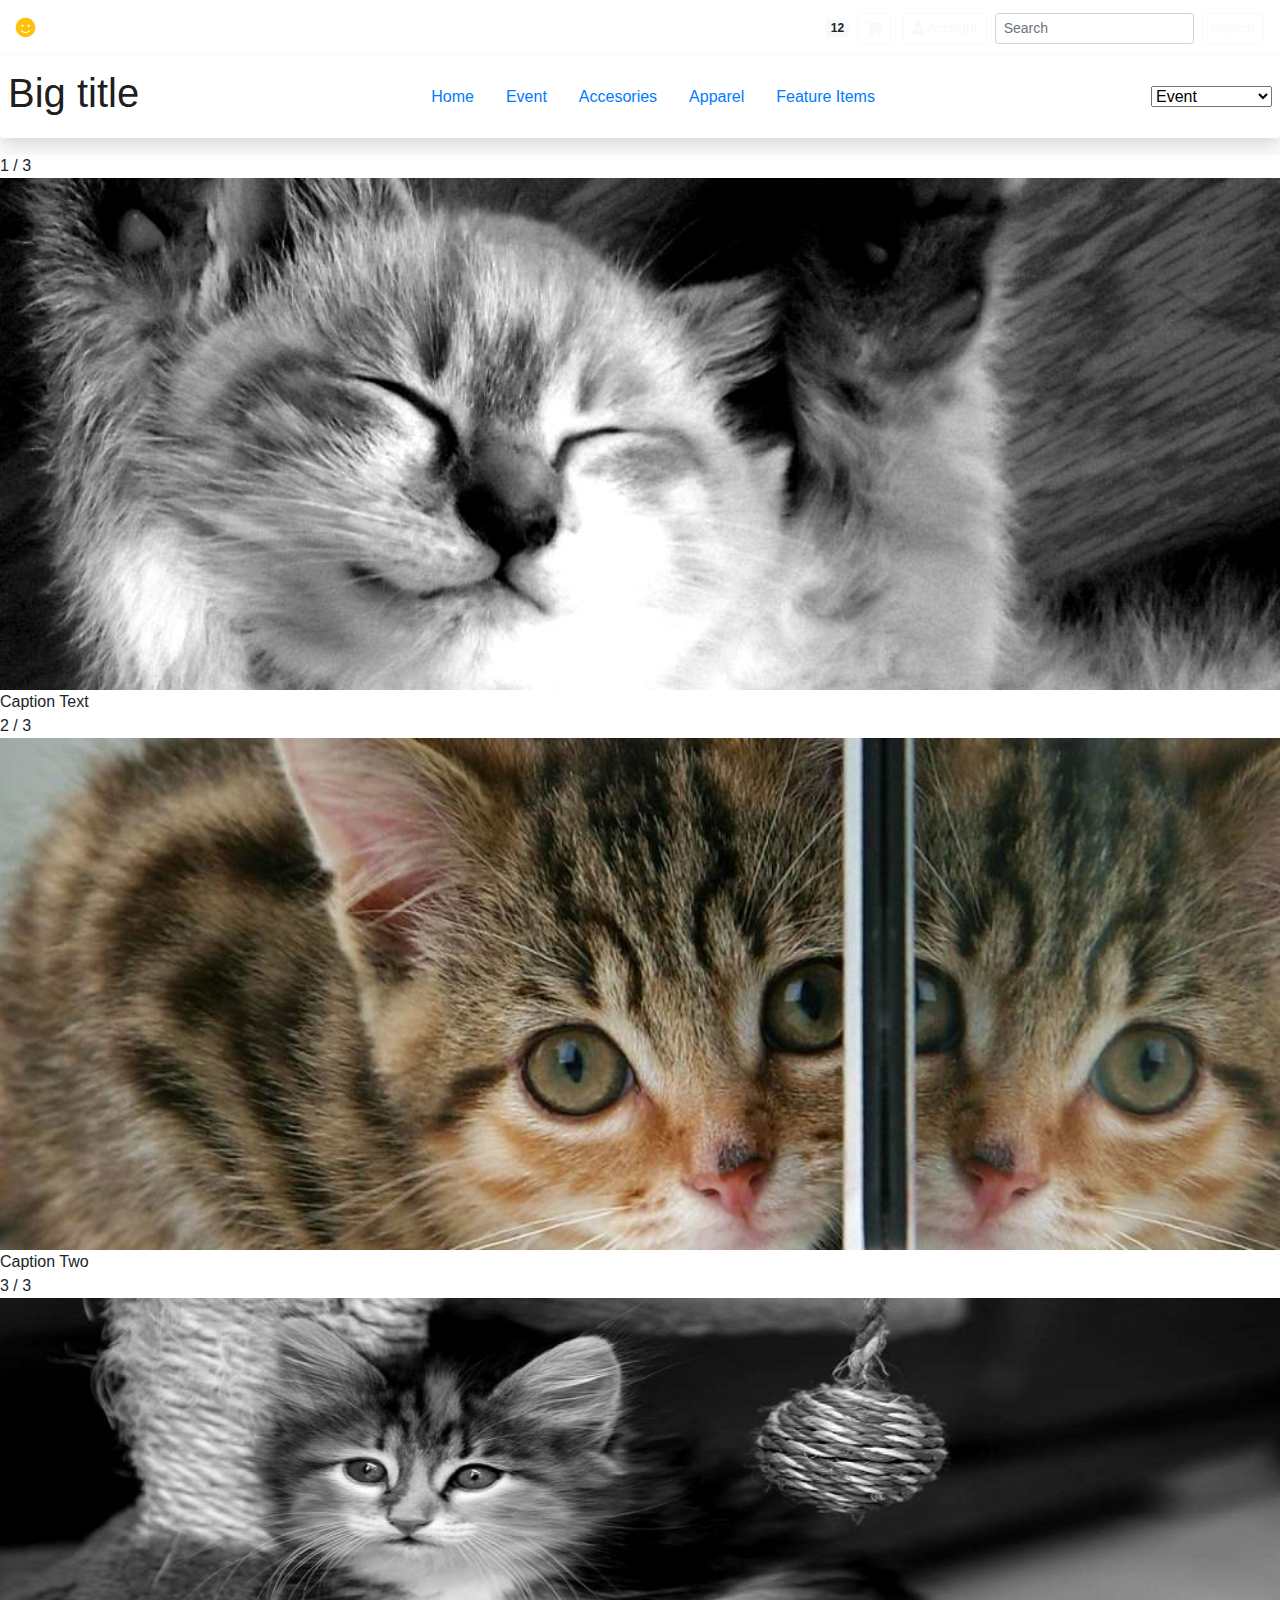
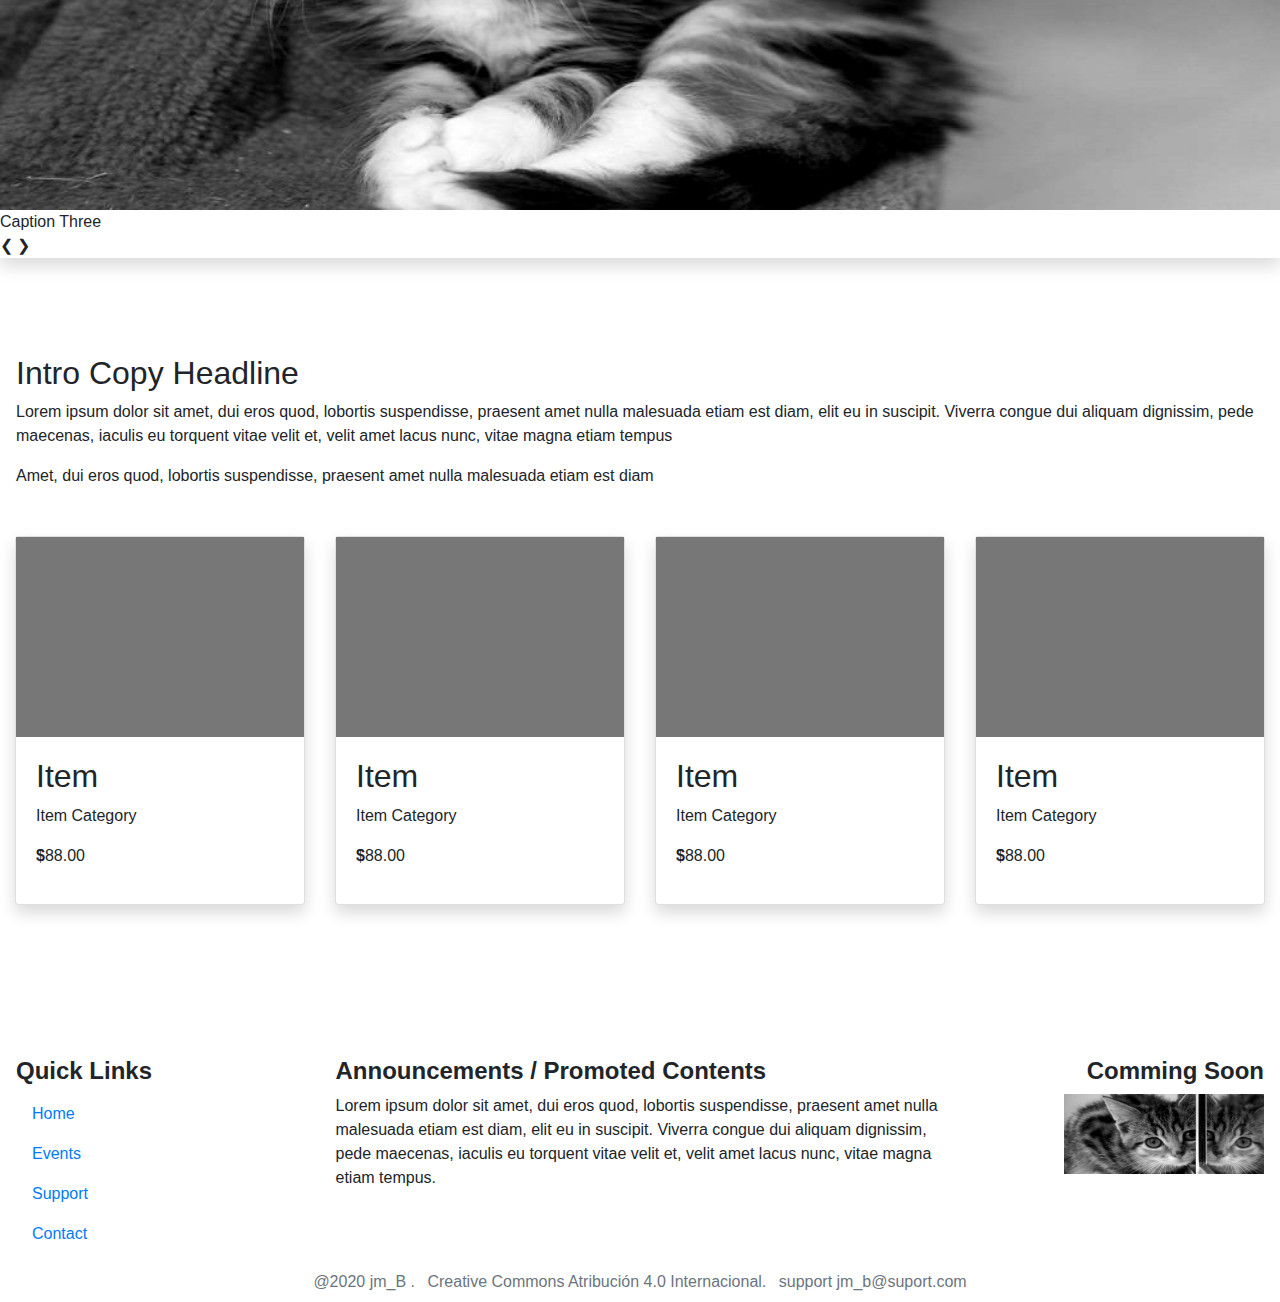
==== commit def32bb5: "add ++" ====
--- a/index.html
+++ b/index.html
@@ -21,13 +21,15 @@
 
 <body>
   <nav class="navbar navbar-dark primary_bg">
-    <span class="navbar-brand" href="#">
-      <i class="fas fa-smile text-warning"></i>
-      <span class="text_grey">Code Bay Test</span>
-    </span>
+    <div class="text-nav">
+      <span class="navbar-brand" href="#">
+        <i class="fas fa-smile text-warning"></i>
+        <span class="text_grey">Code Bay Test</span>
+      </span>
+    </div>
     <form class="form-inline">
-
       <span mx-5 class="badge badge-light text_secondary mx-1 ">12</span>
+
       <button type="button" class="btn btn-sm btn-outline-light mx-1" data-toggle="modal" data-target="#staticBackdrop">
         <i class="fas fa-shopping-cart color_grey"></i>
       </button>
@@ -38,8 +40,8 @@
         <i class="fas fa-user color_grey"></i>
         <span class="text_grey">Account</span>
       </button>
-
-      <input class="form-control form-control-sm mr-sm-2" type="search" placeholder="Search" aria-label="Search">
+      <input class="form-control form-control-sm mr-sm-2 col-xs-2" type="search" placeholder="Search"
+        aria-label="Search">
       <button class="btn btn-sm btn-outline-light my-2 my-sm-0" type="submit">Search</button>
     </form>
   </nav>
@@ -51,84 +53,113 @@
       <h1>Big title</h1>
     </span>
     <!-- active -->
-    <ul class="nav justify-content-end navigation">
-      <li class="nav-item ">
-        <a class="nav-link" href="#">Home <span class="sr-only">(current)</span></a>
-      </li>
-      <li class="nav-item">
-        <a class="nav-link" href="#">Event</a>
-      </li>
-      <li class="nav-item">
-        <a class="nav-link" href="#">Accesories</a>
-      </li>
-      <li class="nav-item">
-        <a class="nav-link" href="#">Apparel</a>
-      </li>
-      <li class="nav-item">
-        <a class="nav-link" href="#">Feature Items</a>
-    </ul>
+    <div class="large-menu">
+      <ul class="nav justify-content-end navigation">
+        <li class="nav-item ">
+          <a class="nav-link" href="#">Home <span class="sr-only">(current)</span></a>
+        </li>
+        <li class="nav-item">
+          <a class="nav-link" href="#">Event</a>
+        </li>
+        <li class="nav-item">
+          <a class="nav-link" href="#">Accesories</a>
+        </li>
+        <li class="nav-item">
+          <a class="nav-link" href="#">Apparel</a>
+        </li>
+        <li class="nav-item">
+          <a class="nav-link" href="#">Feature Items</a>
+      </ul>
+    </div>
+    <!-- mediaquery -->
+    <div class="small-menu">
+      <select>
+        <option>Event</option>
+        <option>Accesories</option>
+        <option>Apparel</option>
+        <option>Feature Items</option>
+      </select>
+    </div>
+    <!-- mediaquery -->
   </nav>
 
   <!-- divisor -->
   <!-- <div class="m-1"></div> -->
-
-  <div class="slideshow-container grey_bg shadow  mb-2 ">
-
-    <div class="mySlides">
-      <div class="numbertext">1 / 3</div>
-      <!-- <img src="http://placekitten.com/g/1000/400" width="100%"> -->
-      <img src="assets/img/400.jpg" width="100%">
-      <div class="text">Caption Text</div>
-    </div>
-
-    <div class="mySlides">
-      <div class="numbertext">2 / 3</div>
-      <!-- <img src="http://placekitten.com/1000/400" width="100%"> -->
-      <img src="assets/img/400_c.jpg" width="100%">
-      <div class="text">Caption Two</div>
-    </div>
-
-    <div class="mySlides">
-      <div class="numbertext">3 / 3</div>
-      <!-- <img src="http://placekitten.com/g/1000/600" width="100%"> -->
-      <img src="assets/img/600.jpg" width="100%">
-      <div class="text">Caption Three</div>
-    </div>
-
-    <span class="prev" onclick="plusSlides(-1)">&#10094;</span>
-    <span class="next" onclick="plusSlides(1)">&#10095;</span>
-
+  <div class="carrusell-slide">
+    <div class="slideshow-container grey_bg shadow  mb-2 ">
+
+      <div class="mySlides">
+        <div class="numbertext">1 / 3</div>
+        <!-- <img src="http://placekitten.com/g/1000/400" width="100%"> -->
+        <img src="assets/img/400.jpg" width="100%">
+        <div class="text">Caption Text</div>
+      </div>
+
+      <div class="mySlides">
+        <div class="numbertext">2 / 3</div>
+        <!-- <img src="http://placekitten.com/1000/400" width="100%"> -->
+        <img src="assets/img/400_c.jpg" width="100%">
+        <div class="text">Caption Two</div>
+      </div>
+
+      <div class="mySlides">
+        <div class="numbertext">3 / 3</div>
+        <!-- <img src="http://placekitten.com/g/1000/600" width="100%"> -->
+        <img src="assets/img/600.jpg" width="100%">
+        <div class="text">Caption Three</div>
+      </div>
+
+      <span class="prev" onclick="plusSlides(-1)">&#10094;</span>
+      <span class="next" onclick="plusSlides(1)">&#10095;</span>
+
+    </div>
+    <br>
+
+    <div style="text-align:center">
+      <span class="dot" onclick="currentSlide(1)"></span>
+      <span class="dot" onclick="currentSlide(2)"></span>
+      <span class="dot" onclick="currentSlide(3)"></span>
+    </div>
   </div>
-  <br>
-
-  <div style="text-align:center">
-    <span class="dot" onclick="currentSlide(1)"></span>
-    <span class="dot" onclick="currentSlide(2)"></span>
-    <span class="dot" onclick="currentSlide(3)"></span>
-  </div>
-
-  <div class="container">
-    <!-- carrussel -->
+  <!-- carrussel -->
+  <div class="container-fluid">
     <!-- <div class="w-auto p-3" style="background-color: #eee;"></div> -->
     <!-- divisor -->
     <div class="m-4  p-2"></div>
 
     <!-- product  -->
     <div class="row">
-      <section class="text-wrap section-text">
+      <section class="text-wrap section-text mx-3">
         <h2>Intro Copy Headline</h2>
         <p>Lorem ipsum dolor sit amet, dui eros quod, lobortis suspendisse, praesent amet nulla malesuada etiam est
           diam,
           elit eu in suscipit. Viverra congue dui aliquam dignissim, pede maecenas, iaculis eu torquent vitae velit et,
           velit amet lacus nunc, vitae magna etiam tempus</p>
         <p>Amet, dui eros quod, lobortis suspendisse, praesent amet nulla malesuada etiam est diam</p>
-        <div class="w-auto p-3" style="background-color: #eee;"></div>
+        <div class="w-auto p-3"></div>
       </section>
 
-      <div class="col-lg-3 ">
-        <div class="card  shadow">
+      <div class="col-md-3 col-6">
+        <div class="card shadow">
+          <svg class="bd-placeholder-img img-fluid" width="100%" height="200" xmlns="http://www.w3.org/2000/svg"
+            preserveAspectRatio="xMidYMid slice" focusable="false" role="img" aria-label="Placeholder: 140x140">
+            <title>Placeholder</title>
+            <rect width="100%" height="100%" fill="#777"></rect><text x="50%" y="50%" fill="#777"
+              dy=".3em">140x140</text>
+          </svg>
+          <div class="card-body section-text">
+            <h2 class="text-item">Item</h2>
+            <p>Item Category </p>
+            <p> <strong>$</strong><span>88.00</span></p>
+          </div>
+        </div>
+        <div class="m-1 p-1"></div>
+      </div><!-- /.col-md-4 -->
+
+      <div class="col-md-3 col-6">
+        <div class="card shadow">
           <!-- <img src="..." class="card-img-top" alt="..."> -->
-          <svg class="bd-placeholder-img img-fluid" width="100%" height="300" xmlns="http://www.w3.org/2000/svg"
+          <svg class="bd-placeholder-img img-fluid" width="100%" height="200" xmlns="http://www.w3.org/2000/svg"
             preserveAspectRatio="xMidYMid slice" focusable="false" role="img" aria-label="Placeholder: 140x140">
             <title>Placeholder</title>
             <rect width="100%" height="100%" fill="#777"></rect><text x="50%" y="50%" fill="#777"
@@ -140,13 +171,12 @@
             <p> <strong>$</strong><span>88.00</span></p>
           </div>
         </div>
-        <div class="m-1 p-1"></div>
-      </div><!-- /.col-lg-4 -->
-
-      <div class="col-lg-3">
+        <div class="m-1  p-1"></div>
+      </div><!-- /.col-md-4 -->
+
+      <div class="col-md-3 col-6">
         <div class="card shadow">
-          <!-- <img src="..." class="card-img-top" alt="..."> -->
-          <svg class="bd-placeholder-img img-fluid" width="100%" height="300" xmlns="http://www.w3.org/2000/svg"
+          <svg class="bd-placeholder-img img-fluid" width="100%" height=" 200" xmlns="http://www.w3.org/2000/svg"
             preserveAspectRatio="xMidYMid slice" focusable="false" role="img" aria-label="Placeholder: 140x140">
             <title>Placeholder</title>
             <rect width="100%" height="100%" fill="#777"></rect><text x="50%" y="50%" fill="#777"
@@ -159,11 +189,12 @@
           </div>
         </div>
         <div class="m-1  p-1"></div>
-      </div><!-- /.col-lg-4 -->
-
-      <div class="col-lg-3">
+      </div>
+
+      <div class="col-md-3 col-6">
         <div class="card shadow">
-          <svg class="bd-placeholder-img img-fluid" width="100%" height=" 300" xmlns="http://www.w3.org/2000/svg"
+          <!-- <img src="..." class="card-img-top" alt="..."> -->
+          <svg class="bd-placeholder-img img-fluid" width="100%" height="200" xmlns="http://www.w3.org/2000/svg"
             preserveAspectRatio="xMidYMid slice" focusable="false" role="img" aria-label="Placeholder: 140x140">
             <title>Placeholder</title>
             <rect width="100%" height="100%" fill="#777"></rect><text x="50%" y="50%" fill="#777"
@@ -176,25 +207,7 @@
           </div>
         </div>
         <div class="m-1  p-1"></div>
-      </div>
-
-      <div class="col-lg-3">
-        <div class="card shadow">
-          <!-- <img src="..." class="card-img-top" alt="..."> -->
-          <svg class="bd-placeholder-img img-fluid" width="100%" height=" 300" xmlns="http://www.w3.org/2000/svg"
-            preserveAspectRatio="xMidYMid slice" focusable="false" role="img" aria-label="Placeholder: 140x140">
-            <title>Placeholder</title>
-            <rect width="100%" height="100%" fill="#777"></rect><text x="50%" y="50%" fill="#777"
-              dy=".3em">140x140</text>
-          </svg>
-          <div class="card-body section-text">
-            <h2>Item</h2>
-            <p>Item Category </p>
-            <p> <strong>$</strong><span>88.00</span></p>
-          </div>
-        </div>
-        <div class="m-1  p-1"></div>
-      </div><!-- /.col-lg-4 -->
+      </div><!-- /.col-md-4 -->
 
     </div>
 
@@ -208,7 +221,7 @@
   <!-- footer -->
   <nav class="navbar  navbar-light primary_bg footer-text">
     <div class="row">
-      <div class="col-3">
+      <div class="col-sm-3">
         <h4 class="footer-text"><strong>Quick Links</strong></h4>
         <ul class="nav flex-column ">
           <li class="nav-item ">
@@ -226,8 +239,8 @@
         </ul>
       </div>
 
-      <div class="col-6">
-        <h4 class="footer-text"><strong>Announcements /Promoted Contents</strong></h4>
+      <div class="col-sm-6">
+        <h4 class="footer-text"><strong>Announcements / Promoted Contents</strong></h4>
         <span>
           Lorem ipsum dolor sit amet, dui eros quod, lobortis suspendisse, praesent amet nulla malesuada etiam est diam,
           elit eu in suscipit. Viverra congue dui aliquam dignissim, pede maecenas, iaculis eu torquent vitae velit et,
@@ -235,7 +248,7 @@
         </span>
       </div>
 
-      <div class="col-3 text-right">
+      <div class="col-sm-3 text-right">
         <h4 class="footer-text"><strong>Comming Soon</strong></h4>
         <img src="assets/img/900.jpg" width="200" alt="cat" />
       </div>
